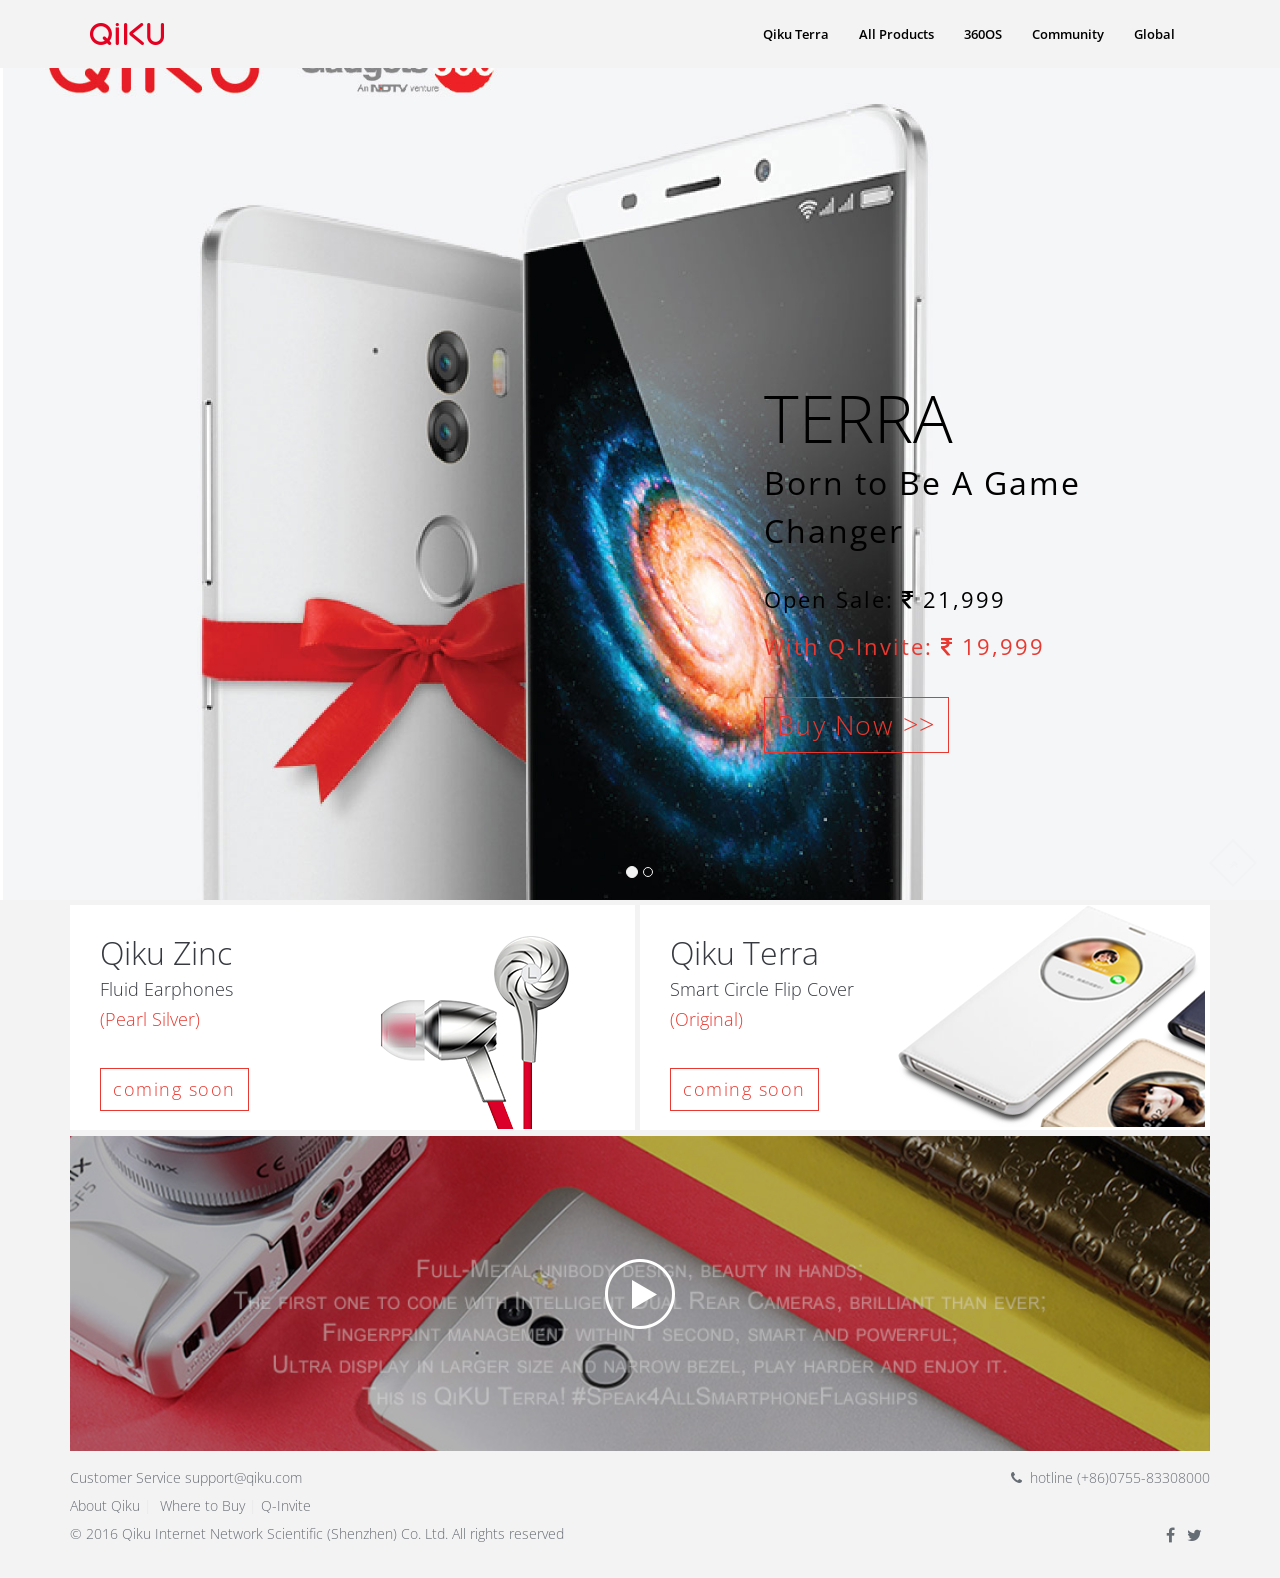
==== index.html @ 2b2df223 "menu correction" ====
﻿<!doctype html>
<html lang="en-US">
	<head>

		<meta charset="utf-8">
		<meta http-equiv="X-UA-Compatible" content="IE=edge">
		<title>Qiku</title>
		<meta name="description" content="Qiku">
		<meta name="keywords" content="Qiku" />
		<meta name="author" content="qiku.com">
		<link rel="icon" type="image/png" href="img/favicon.png">
		<link href='https://fonts.googleapis.com/css?family=Open+Sans:300,400' rel='stylesheet' type='text/css'>
		<!-- Mobile Metas -->
		<meta name="viewport" content="width=device-width, initial-scale=1">
		<!-- Libs and Plugins CSS -->
		<link rel="stylesheet" href="inc/bootstrap/css/bootstrap.min.css">
		<link rel="stylesheet" href="inc/animations/css/animate.min.css">
		<link rel="stylesheet" href="inc/font-awesome/css/font-awesome.min.css"> <!-- Font Icons -->
		<link rel="stylesheet" href="inc/owl-carousel/css/owl.carousel.css">
		<link rel="stylesheet" href="inc/owl-carousel/css/owl.theme.css">
    <link href="css/full-slider.css" rel="stylesheet">
		<!-- Theme CSS -->
        <link rel="stylesheet" href="css/reset.css">
		<link rel="stylesheet" href="style.css">
		<link rel="stylesheet" href="css/mobile.css">

		<!-- Skin CSS -->
		<link rel="stylesheet" href="css/skin/cool-gray.css">
		<!--[if lt IE 9]>
			<script src="https://oss.maxcdn.com/html5shiv/3.7.2/html5shiv.min.js"></script>
			<script src="https://oss.maxcdn.com/respond/1.4.2/respond.min.js"></script>
		<![endif]-->
		<style type="text/css">
		.carousel-indicators li{border:1px solid #f3f3f3; border-radius:50% !important;}
		.carousel-indicators .active{background-color:#f3f3f3;}
		.carousel-caption{text-shadow: 0 0px 0px rgba(0,0,0,0) !important;}
		</style>
	</head>

    <body data-spy="scroll" data-target="#main-navbar">
        <div class="page-loader"></div>  <!-- Display loading image while page loads -->
    	<div class="body">
        
            <!--========== BEGIN HEADER ==========-->
            <header id="header" class="header-main">

                <!-- Begin Navbar -->
                <nav id="main-navbar" class="navbar navbar-default navbar-fixed-top" role="navigation"> <!-- Classes: navbar-default, navbar-inverse, navbar-fixed-top, navbar-fixed-bottom, navbar-transparent. Note: If you use non-transparent navbar, set "height: 98px;" to #header -->

                  <div class="container">

                    <!-- Brand and toggle get grouped for better mobile display -->
                    <div class="navbar-header">
                      <button type="button" class="navbar-toggle collapsed" data-toggle="collapse" data-target="#bs-example-navbar-collapse-1">
                        <span class="sr-only">Toggle navigation</span>
                        <span class="icon-bar"></span>
                        <span class="icon-bar"></span>
                        <span class="icon-bar"></span>
                      </button>
                      <a class="navbar-brand page-scroll" href="/">Qiku</a>
                    </div>

                    <!-- Collect the nav links, forms, and other content for toggling -->
                    <div class="collapse navbar-collapse" id="bs-example-navbar-collapse-1">
                        <ul class="nav navbar-nav navbar-right">
                            <li><a class="page-scroll" href="qikuterra.html">Qiku Terra</a></li>
                            <li><a class="page-scroll">All Products</a>
                            	<ul>
                            		<li><a href="qikuterra.html">Q Terra</a></li>
                            		<li><a href="#">Accessories</a></li>
                            	</ul>
                            </li>
                            <li><a class="page-scroll" href="/in/360os.html">360OS</a></li>
                            <li><a class="page-scroll" target="_blank">Community</a>
                            	<ul>
                            		<li><a href="http://blog.qiku.com" target="_blank">&nbsp;&nbsp;Blog&nbsp;&nbsp;</a></li>
                            		<li><a href="https://forums.qiku.com" target="_blank">&nbsp;&nbsp;Forum&nbsp;&nbsp;</a></li>
                            	</ul>
                            </li>                        
                            <li><a class="page-scroll">Global</a>
                            	<ul>
                            		<li><a href="http://www.qiku.com/index.html">中国</a></li>
                                    <li><a href="http://www.qiku.com/ru/qikuterra.html">Россия</a></li>
                            	</ul>
                            </li>
                        </ul>
                    </div><!-- /.navbar-collapse -->
                  </div><!-- /.container -->
                </nav>
                <!-- End Navbar -->

            </header>
            <!-- ========= END HEADER =========-->
            
            
            
            
        	<!-- Begin text carousel intro section -->
			<section id="text-carousel-intro-section" class="parallax" data-stellar-background-ratio="0.5">
				<header id="myCarousel" class="carousel slide">
        <!-- Indicators -->
        <ol class="carousel-indicators">
            <li data-target="#myCarousel" data-slide-to="0" class="active"></li>
            <li data-target="#myCarousel" data-slide-to="1"></li>
        </ol>

        <!-- Wrapper for Slides -->
        <div class="carousel-inner">
            <div class="item active">
                <!-- Set the second background image using inline CSS below. -->
                <div class="fill main-slider-bakcground-alignment" style="background-image:url('img/SaleBanner.jpg');"></div>
                <div class="carousel-caption right-10">
                    <div class="col-md-6 col-sm-6 col-xs-12 pull-right text-left slider-3-text">
                     <h1 class="heading">Terra</h1>
                                <p class="subheading">Born to Be A Game Changer</p><br><br>
                                <p style="font-size:22px" class="subheading">Open Sale: <i class="fa fa-rupee"></i>&nbsp;21,999</p><br>
                                <p style="font-size:22px;color:#E8382F" class="subheading" style="color:#E8382F">With Q-Invite: <i class="fa fa-rupee"></i>&nbsp;19,999</p><br>
                                 <div class="extra-space-l"></div>
                                <a class="btn btn-blank f_27" target="_blank" href="https://gadgets360.com/shop/qiku-q-terra-silver-16-gb-3235322d333938" role="button" >Buy Now &gt;&gt;</a>
<div class="extra-space-l "></div>

                    </div>

                </div>
            </div>
            <div class="item">
                <!-- Set the first background image using inline CSS below. -->
                <div class="fill"></div>
                <div class="carousel-caption">
                   <h1 class="heading">Q Terra</h1>
								<p class="subheading">The Ultimate Flagship</p>
								 <div class="extra-space-l"></div>
								<a class="btn btn-blank f_27" href="qikuterra.html" role="button" >Learn more &gt;&gt;</a>
                                <div class="extra-space-l bottom-70"></div>
								<img src="img/Phone.png" class="img-responsive bottom-50" style="margin-left:auto; margin-right:auto;display:block;">
							
                </div>
            </div>
            </div>

        <!-- Controls -->
        <a class="left carousel-control" href="#myCarousel" data-slide="prev" style="display:none">
            <span class="icon-prev"></span>
        </a>
        <a class="right carousel-control" href="#myCarousel" data-slide="next" style="display:none">
            <span class="icon-next"></span>
        </a>

    </header>

				 <!-- /.container -->

			</section>
			<!-- End text carousel intro section -->
                
                
                
                
            <!-- Begin about section -->
			<section id="about-section" class="page bg-style1">
                <!-- Begin Our Skills -->
                <div class="our-skills">
                	<div class="container">
                    	<div class="row">
                        
                        	<div class="col-sm-6 pad-right5">
                                <div class="skill-bar wow slideInLeft outercontainer" data-wow-delay="0.2s">
                                	<div>
                                		<div class="col-md-5 col-sm-5 col-xs-6 pad-section-first">
                                			<h1 class="f_32">Qiku Zinc</h1>
                                			<h3 class="f_18">Fluid Earphones</h3>
                                			<h3 class="f_18_red">(Pearl Silver)</h3><br><br>
                                			<a class="btn btn-blank" role="button">coming soon</a>
                                		
                                		</div>
                                		<div class="col-md-7 col-sm-7 col-xs-6 col-right-zero pad_top20"><img src="img/Zinc-Fluid-Earphones.png" class="img-responsive" style="margin-left:auto; margin-right:auto; display:block"></div>
                                	</div>
								 </div>
                            </div>
                            
                            <div class="col-sm-6 pad-leftzero">
                                <div class="skill-bar wow slideInRight outercontainer" data-wow-delay="0.2s">
                                	<div>
                                		<div class="col-md-5 col-sm-5 col-xs-6 pad-section-first">
                                			<h1 class="f_32">Qiku Terra</h1>
                                			<h3 class="f_18">Smart Circle Flip Cover</h3>
                                			<h3 class="f_18_red">(Original)</h3><br><br>
                                			<a class="btn btn-blank" role="button">coming soon</a>
                                		</div>
                                		<div class="col-md-7 col-sm-7 col-xs-6 col-right-zero pad_top20_mobile"><img src="img/Smart Circle Flip Cover.png" class="img-responsive" style="margin-left:auto; margin-right:auto; display:block"></div>
                                	</div>

						 	</div>
                            </div>
                        </div> <!-- /.row -->
                    </div> <!-- /.container -->
                </div>
                <!-- End Our Skill -->
          </section>
          <!-- End about section -->

              
              
              
          <!-- Begin cta -->
          <section id="cta-section">
          	<div class="cta">
            	<div class="container">
                	<div class="col-lg-12" style="background-image: url(img/full-metal-unibody-design.png);height:315px; background-size:cover;display:table;width:100%;">
                    
                    	<div style="display:table-cell;vertical-align:middle;">
                    		<div class="col-md-12">
                                <a href="https://www.youtube.com/watch?v=0xWhLwe2LqM&width=100%&height=100%" rel="prettyPhoto">

                        		<img src="img/play icon.png" class="img-responsive" style="margin-left:auto; margin-right:auto;display:block;">
                                </a>
							</div>
                        
						</div>
                        
                    </div> <!-- /.row -->
                </div> <!-- /.container -->
            </div>
          </section>
          <!-- End cta -->    
            <!-- Begin footer -->
            <footer class="text-off-white">
            
                <div class="footer-top">
                	<div class="container">
                    	<div class="row wow bounceInLeft" data-wow-delay="0.4s">

                            <div class="col-md-9 footer-text-color">Customer Service support@qiku.com</div>
                            <div class="col-md-3 text-right footer-text-color text-align-centralize"><i class="fa fa-phone"></i>&nbsp;&nbsp;hotline (+86)0755-83308000</div>
                            <div class="col-md-12 col-sm-12 col-xs-12"><br><a href="#" class="footer-hyperlink">About Qiku</a>&nbsp;|&nbsp;<a target="_blank" href="https://gadgets360.com/shop/qiku-q-terra-silver-16-gb-3235322d333938" class="footer-hyperlink">
                            Where to Buy</a>&nbsp;|&nbsp;<a href="http://blog.qiku.com/index.php/2015/12/02/q-invites/" class="footer-hyperlink">Q-Invite</a><br><br></div>
                            <div class="col-md-9 footer-text-color">&copy; 2016 Qiku Internet Network Scientific (Shenzhen) Co. Ltd. All rights reserved</div>
                            <div class="col-md-3 text-right text-align-centralize"><a href="https://www.facebook.com/QikuIN/" target="_blank" class="footer-hyperlink"><i class="fa fa-facebook f_14"></i></a>&nbsp;&nbsp;
                            <!--<a href="" class="footer-hyperlink"><i class="fa fa-instagram f_14"></i></a>&nbsp;&nbsp;-->
                            <a href="https://twitter.com/qikuindia" target="_blank" class="footer-hyperlink"><i class="fa fa-twitter f_14"></i></a>&nbsp;&nbsp;
                            <!--<a href="" class="footer-hyperlink"><i class="fa fa-google-plus f_14"></i></a> -->
                            </div>
                        </div> <!-- /.row -->
                    </div> <!-- /.container -->
                </div>
                
            </footer>
            <!-- End footer -->

           <a href="#" class="scrolltotop"><i class="fa  fa-angle-double-up"></i></a><!-- Scroll to top button -->
                                              
        </div><!-- body ends -->
        
        
        
        
        <!-- Plugins JS -->
		<script src="inc/jquery/jquery-1.11.1.min.js"></script>
        <link rel="stylesheet" href="css/prettyPhoto.css" type="text/css" media="screen" charset="utf-8" />
        <script src="js/prettyPhoto.js" type="text/javascript" charset="utf-8"></script>
		<script src="inc/bootstrap/js/bootstrap.min.js"></script>
		<script src="inc/owl-carousel/js/owl.carousel.min.js"></script>
		<script src="inc/stellar/js/jquery.stellar.min.js"></script>
		<script src="inc/animations/js/wow.min.js"></script>
        <script src="inc/waypoints.min.js"></script>
		<script src="inc/isotope.pkgd.min.js"></script>
		<script src="inc/classie.js"></script>
		<script src="inc/jquery.easing.min.js"></script>
		<script src="inc/jquery.counterup.min.js"></script>
		<script src="inc/smoothscroll.js"></script>
		<script src="js/jquery.mobile.custom.min.js" type="text/javascript" charset="utf-8"></script>
		<!-- Theme JS -->
		<script src="js/theme.js"></script>
         <script>
        $(document).ready(function(){
            $("a[rel^='prettyPhoto']").prettyPhoto({
                social_tools:false,
                theme:'dark_square'
            });
             $("#myCarousel").swiperight(function() {  
      $("#myCarousel").carousel('prev');  
    });  
   $("#myCarousel").swipeleft(function() {  
      $("#myCarousel").carousel('next');  
   });
            });
        
        </script>
 <script>
    $('.carousel').carousel({
        interval: 50000 //changes the speed
    })
    </script>

    </body> 
        
            
</html>
---- css/full-slider.css ----
/*!
 * Start Bootstrap - Full Slider HTML Template (http://startbootstrap.com)
 * Code licensed under the Apache License v2.0.
 * For details, see http://www.apache.org/licenses/LICENSE-2.0.
 */

html,
body {
    height: 100%;
}

.carousel,
.item,
.active {
    height: 100%;
}

.carousel-inner {
    height: 100%;
}

/* Background images are set within the HTML using inline CSS, not here */

.fill {
    width: 100%;
    height: 100%;
    background-position: center;
    -webkit-background-size: cover;
    -moz-background-size: cover;
    background-size: cover;
    -o-background-size: cover;
}

footer {
    margin: 50px 0;
}
---- style.css ----
﻿html {
	height: 100% !important;
}
body {
	position: relative;
	height: 100%;
	font-size: 14px;
	color: #363940;
}
body .body {
	height: 100%;
}
.cover {
	position: absolute;
	width: 100%;
	height: 100%;
	left: 0px;
	top: 0px;
	background-color: rgba(0, 46, 82, 0.15);
	padding: 20px;
}
.page {
  overflow: hidden;
  background-color: #F3F3F3;
  padding: 5px 0;
  z-index:33;
}
/* styling for 2 column goes here */
.main-slider-bakcground-alignment
{
	background-position-x: 3px; 
	background-position-y: 3px;
	background-repeat: no-repeat;
}
.col-right-zero
{
	padding-right:0px !important;
}
.outercontainer
{
	background:#fff;
	height:225px;
}
.pad-section-first
{
	padding:30px;
	padding-bottom:20px;
	padding-right:0px;
}
.f_32
{
	font-size:32px;
}
.f_18
{
	font-size:18px;
}
.f_18_red
{
	font-size:18px;
	color:#E8382F;
}
.pad_top20
{
	padding-top:30px;
}
.pad-right5
{
	padding-right:5px !important;
}
.pad-leftzero
{
	padding-left:0px !important;
}
a.footer-hyperlink
{
	text-decoration:none;
}
a.footer-hyperlink:hover, footer-hyperlink:focus,footer-hyperlink:active
{
	color:#E8382F;
} 
.footer-text-color
{
	color:#676D75;
}
.f_14
{
	font-size:16px;
}
.f_27
{
	font-size:27px !important;
}
/* ends here*/
* {
	border-radius: 0 !important;
	-webkit-border-radius: 0 !important;
	-moz-border-radius: 0 !important;
}
*:focus { 
	outline: none !important;
	box-shadow: none !important;
}

/* Begin Fonts */
body {
	font-family: 'Open Sans', sans-serif;
	font-weight: 300;

}
h1, h2, h3, h4, h5, h6 {
	font-family: 'Open Sans', sans-serif;
	font-weight: 300;
	margin-bottom: 10px;
}
h1 {
	font-size: 36px;
}
h2 {
	font-size: 30px;
}
h3 {
	font-size: 26px;
}
h4 {
	font-size: 22px;
}
h5 {
	font-size: 18px;
}
p {
	font: 14px/1.5em arial;
}
.navbar-nav > li > a {
	font-family: 'Open Sans', sans-serif;
}
/* End Fonts */


section {
	position: relative;
}
.page-loader {
	position: fixed;
	left: 0px;
	top: 0px;
	width: 100%;
	height: 100%;
	z-index: 99999;
	background: #FFF  center center no-repeat;
}
.devider {
	width: 100%;
	height: 23px;
	background: url no-repeat center center;
	margin: 5px 0 10px;
}
.thumbnail {
	padding: 15px;
	margin-bottom: 20px;
	background-color: #FFF;
	border: 1px solid #DDD;
	-webkit-transition: all 0.2s ease-in-out;
	-moz-transition: all 0.2s ease-in-out;
	-o-transition: all 0.2s ease-in-out;
	-ms-transition: all 0.2s ease-in-out;
	transition: all 0.2s ease-in-out;
}
.form-control {
	-webkit-box-shadow: none;
	box-shadow: none;
}
.parallax {
	position: relative;
	background-position: 0 0;
	background-repeat: no-repeat;
	background-attachment: fixed;
	-webkit-background-size: cover;
  	background-size: cover;
}

#header {
	/* height: 98px; */
}


/* ===== Begin text colors ===== */
.text-main { color: #363940; } /* Theme main color */
.text-white { color: #FFF; }
.text-off-white { color: #e7e7e7;}
.text-dark { color: #000; }


/* ===== Begin navbar ===== */
.navbar {
	margin: 0;
	border: none;
	-webkit-transition: all 0.2s ease-in-out;
	-moz-transition: all 0.2s ease-in-out;
	-o-transition: all 0.2s ease-in-out;
	-ms-transition: all 0.2s ease-in-out;
	transition: all 0.2s ease-in-out;
}
.navbar .container {
	padding-left: 50px;
	padding-right: 50px;
}


/* Navbar brand (logo) */
.navbar-brand {
	background-repeat: no-repeat;
	background-position: left center;
	width: 150px;
	height: auto;
	padding: 24px 0;
	text-indent: -99999px;
	font-size: 24px;
	font-weight: 600;
	line-height: 20px;
	letter-spacing: 4px;
	-webkit-transition: all 0.2s ease-in-out;
	-moz-transition: all 0.2s ease-in-out;
	-o-transition: all 0.2s ease-in-out;
	-ms-transition: all 0.2s ease-in-out;
	transition: all 0.2s ease-in-out;
}
.navbar-default .navbar-brand {
	background-image: url('img/qiku-logo.png');
}
.navbar-shrink .navbar-brand {
	background-image: url('img/qiku-logo.png');
}
.navbar-transparent .navbar-brand {
	background-image: url('img/qiku-logo.png');
}
.navbar-inverse .navbar-brand {
	background-image: url('img/qiku-logo.png');
}

/* Navbar links */
.navbar-nav > li > a {
	padding: 24px 0;
	margin-left: 15px;
    margin-right: 15px;
	text-transform: none;
	font-size: 13px;
	font-weight: 600;
}
/* sub menus */
.navbar-nav > li >  ul > li > a {
	padding: 24px 0;
	margin-left: 15px;
    margin-right: 15px;
	text-transform: none;
	font-size: 13px;
	font-weight: 600;
	color:#000;
	text-decoration:none;
}
.navbar-nav > li >  ul  {
	display:none;
	position:absolute;
	width:inherit;
}
.navbar-nav > li:hover >  ul  {
	display:block;
}
.navbar-nav > li >  ul > li {
	display:block;
	background:#E8382F;
	text-align: center;
    padding: 15px 0px;
}
.additional-bodered-nav {
border:1px solid #E8382F;
}
/* Ends here */

/* Navbar dropdown */
.dropdown-left {
	left: 0 !important;
	right: auto !important;
}
.dropdown-right {
	right: 0 !important;
	left: auto !important;
}
.navbar-default .navbar-nav > .open > a, .navbar-default .navbar-nav > .open > a:hover, .navbar-default .navbar-nav > .open > a:focus {
	background-color: transparent;
}
.navbar-default .dropdown-menu {
	padding: 10px 0;
}
.dropdown-menu > li > a {
	padding: 4px 20px;
	text-transform: uppercase;
}
.dropdown-menu > li > a:hover, .dropdown-menu > li > a:focus, .dropdown-menu > li > a.active, .dropdown-menu > .active > a, .dropdown-menu > .active > a:hover, .dropdown-menu > .active > a:focus {
	text-decoration: none;
	background-color: transparent;
}

/* Navbar inverse dropdown */
.navbar-inverse .dropdown-menu {
	padding: 10px 0;
}

/* Navbar fixed */
.navbar-fixed-top .container {
	-webkit-transition: all 0.2s ease-in-out;
	-moz-transition: all 0.2s ease-in-out;
	-o-transition: all 0.2s ease-in-out;
	-ms-transition: all 0.2s ease-in-out;
	transition: all 0.2s ease-in-out;
}

.navbar-shrink {
	z-index: 9999;
	-webkit-box-shadow: 0 1px 3px rgba(0, 0, 0, 0.12);
	-moz-box-shadow: 0 1px 3px rgba(0, 0, 0, 0.12);
	box-shadow: 0 1px 3px rgba(0, 0, 0, 0.12);
}
.navbar-shrink .navbar-brand {
	font-size: 20px;
}
.navbar-default.navbar-fixed-top.navbar-shrink .container {
}
.navbar-fixed-top.navbar-shrink .container {
	padding-top: 0 !important;
	padding-bottom: 0 !important;
}
.navbar-default.navbar-fixed-top.navbar-shrink .navbar-nav > li > a {
	padding-top: 24px;
	padding-bottom: 24px;
}

/* Navbar transparent */
.navbar-transparent {
	background-color: rgba(0, 0, 0, 0);
}
.navbar-fixed-top.navbar-transparent .container {
	padding-top: 30px;
	padding-bottom: 0;
}
.navbar-fixed-bottom.navbar-transparent .container {
	padding-top: 0;
	padding-bottom: 30px;
}
.navbar-transparent .navbar-nav > li > a {
	color: #FFF;
}
.navbar-transparent .navbar-brand, .navbar-transparent .navbar-brand:focus {
	color: #FFF;
}
/* ===== End navbar ===== */


/* ===== Begin intro ===== */
/* Begin text carousel intro */
#text-carousel-intro-section {
	height: 100%;
}
#text-carousel-intro-section .container {
	height: 100%;
}
#text-carousel-intro-section .caption {
	position: relative;
	top: 12.5%;
	margin-top: -70px;
}
.owl-theme .owl-controls .owl-page 
{
	z-index:1;
	position:relative !important;
}
#text-carousel-intro-section .caption h1 {
	margin-top: 0;
	color:#000;
	margin-bottom: 5px;
	font-size: 66px;
	text-transform: uppercase;
}
.heading{
margin-top: 0;
	color:#000;
	margin-bottom: 5px;
	font-size: 66px;
	text-transform: uppercase;
	font-family: 'Open Sans', sans-serif;

}
p.subheading
{
	letter-spacing: 2px;
	font-size: 32px;
	font-family: 'Open Sans', sans-serif;
	color:#000;
}
.heading-white{
margin-top: 0;
	color:#fff;
	margin-bottom: 5px;
	font-size: 66px;
	text-transform: uppercase;
	font-family: 'Open Sans', sans-serif;

}
p.subheading-white 
{
	letter-spacing: 2px;
	font-size: 32px;
	font-family: 'Open Sans', sans-serif;
	color:#fff;
}
.bottom-50
{
	margin-bottom:-50px;
}
.right-10
{
	right:3% !important;
	margin-bottom:6%;
}

#text-carousel-intro-section .caption p {
	letter-spacing: 2px;
	font-size: 32px;
	font-family: 'Open Sans', sans-serif;
	color:#000;
}
/* End text carousel intro */
/* ===== End intro ===== */


/* ===== Begin roatet boxes ===== */
/* Begin rotate box-1 */
.rotate-box-1, .rotate-box-2 {
	display: inline-block;
	margin: 30px 0;
	-webkit-transition: all 0.2s ease-in-out;
	-moz-transition: all 0.2s ease-in-out;
	-o-transition: all 0.2s ease-in-out;
	-ms-transition: all 0.2s ease-in-out;
	transition: all 0.2s ease-in-out;
}
a.rotate-box-1, a.rotate-box-2 {
	text-decoration: none;
	color: #363940;
}
a.rotate-box-1:hover, a.rotate-box-2:hover {
	color: #676D75;
}
.rotate-box-1 .rotate-box-icon {
	display: inline-block;
	text-align: center;
	margin-bottom: 15px;
	margin-right: 25px;
	margin-top: 10px;
	float:left;
	-webkit-transition: all 0.2s ease-in-out;
	-moz-transition: all 0.2s ease-in-out;
	-o-transition: all 0.2s ease-in-out;
	-ms-transition: all 0.2s ease-in-out;
	transition: all 0.2s ease-in-out;
}
.rotate-box-1.square-icon .rotate-box-icon, .rotate-box-2.square-icon .rotate-box-icon {
	width: 45px;
	height: 45px;
	line-height: 45px;
	color: #FFF !important;
	font-size: 18px;
	-webkit-transform: rotate(45deg);
	-moz-transform: rotate(45deg);
	-o-transform: rotate(45deg);
	transform: rotate(45deg);
}
.rotate-box-1.square-icon .rotate-box-icon:after, .rotate-box-2.square-icon .rotate-box-icon:after {
	content: "";
	position: absolute;
	top: 3px;
	right: 3px;
	bottom: 3px;
	left: 3px;
	border: 2px solid #FFF;
}
.rotate-box-1:hover.square-icon .rotate-box-icon , .rotate-box-2:hover.square-icon .rotate-box-icon{
	-webkit-transform: rotate(0deg);
	-moz-transform: rotate(0deg);
	-o-transform: rotate(0deg);
	transform: rotate(0deg);
}
.rotate-box-1.square-icon .rotate-box-icon .fa, .rotate-box-2.square-icon .rotate-box-icon .fa{
	-webkit-transition: all 0.2s ease-in-out;
	-moz-transition: all 0.2s ease-in-out;
	-o-transition: all 0.2s ease-in-out;
	-ms-transition: all 0.2s ease-in-out;
	transition: all 0.2s ease-in-out;
	-webkit-transform: rotate(-45deg);
	-moz-transform: rotate(-45deg);
	-o-transform: rotate(-45deg);
	transform: rotate(-45deg);
}
.rotate-box-1:hover.square-icon .rotate-box-icon .fa, .rotate-box-2:hover.square-icon .rotate-box-icon .fa{
	-webkit-transform: rotate(0deg);
	-moz-transform: rotate(0deg);
	-o-transform: rotate(0deg);
	transform: rotate(0deg);
}

.rotate-box-1 .rotate-box-info a, .rotate-box-2 .rotate-box-info a {
	-webkit-transition: all 0.2s ease-in-out;
	-moz-transition: all 0.2s ease-in-out;
	-o-transition: all 0.2s ease-in-out;
	-ms-transition: all 0.2s ease-in-out;
	transition: all 0.2s ease-in-out;
}
.rotate-box-1 h4, .rotate-box-2 h4 {
	font-weight: 400;
}
.rotate-box-1 p {
	padding: 0 10px;
}
.rotate-box-1 .rotate-box-info {
	padding-left: 60px;
}

/* End rotate box-1 */


/* Begin rotate box-2 */
.rotate-box-2 .rotate-box-icon {
	display: inline-block;
	text-align: center;
	margin-bottom: 15px;
	-webkit-transition: all 0.2s ease-in-out;
	-moz-transition: all 0.2s ease-in-out;
	-o-transition: all 0.2s ease-in-out;
	-ms-transition: all 0.2s ease-in-out;
	transition: all 0.2s ease-in-out;
}

.rotate-box-2.square-icon .rotate-box-icon {
	width: 75px;
	height: 75px;
	line-height: 75px;
	font-size: 36px;
}

.rotate-box-2.square-icon .rotate-box-info {
	margin-top: 30px;
}
/* End rotate box-2 */
/* ===== End rotate boxes ===== */


/* ===== Begin progress bar ===== */
.skill-bar {
}
.progress {
	overflow: visible;
	height: 25px;
	margin-bottom: 20px;
	-webkit-box-shadow: none;
	box-shadow: none;
}
.progress .percent {
	position: relative;
	background-color: #222;
	padding: 7px;
	color: #FFF;
	top: -23px;
}
.progress .percent:after {
	content: "";
	position: absolute;
	left: 50%;
	margin-left: -4px;
	bottom: -4px;
	width: 0;
	height: 0;
	border-left: 4px solid rgba(0, 0, 0, 0);
	border-right: 4px solid rgba(0, 0, 0, 0);
	border-top: 4px solid #222;
}
.progress-bar {
	font-size: 10px;
	line-height: 7px;
	text-align: right;
	-webkit-box-shadow: none;
	box-shadow: none;
}
.progress-lebel h6{
	margin-bottom: 10px;
	letter-spacing: 2px;
}
/* ===== End progress bar ===== */


/* Begin cta section */
#cta-section {
	padding: 0px 0 0px;
}
.cta-btn {
	margin-top: 30px;
}
/* End cta section */


/* ===== Begin testimonial ===== */
.testimonial {
	position: relative;
	overflow: hidden;
	padding: 80px 0;
}

.testimonial .cover {
	background-color: rgba(0, 7, 11, 0.87);
}
.testimonial-inner {
	position: relative;
	max-width: 800px;
	z-index: 9;
}
.testimonial-inner .heading {
	margin-bottom: 20px;
}
.testimonial-inner blockquote {
	border: none;
}
.testimonial-inner blockquote p {
	letter-spacing: 2px;
	padding-bottom: 20px;
}
.testimonial-inner blockquote cite {
	font-style: normal;
	color: #fff;
	font-size: 1.5em;
}
/* ===== End testimonial ===== */


/* ===== Begin Portfolio===== */
.portfolio_area{}
.portfolio{}
.portfoloi_top{}
.portfoloi_content_area{}
.portfolio_menu{
	text-align: center;
	overflow: hidden;
	margin-top:22px;
	margin-bottom:48px;
}
.portfolio_menu ul{
	list-style: none outside none;
    text-align: center;
}
.portfolio_menu ul li{
    display: inline-block;
}
.portfolio_menu ul li a{
	color: #363940;
	background: transparent;
    display: inline-block;
    margin: 4px;
    padding: 8px 10px;
    text-decoration: none;
    text-transform: uppercase;
}
.portfolio_content{}
.portfolio_single_content{
	position: relative;
	top: 0;
	left: 0;
	width: 100%;
	z-index: 5;
	margin-bottom:30px;
	overflow:hidden;
	
}
.portfolio_single_content:hover img{
	 -o-transform: scale(2);
	 -webkit-transform: scale(2);
	 -moz-transform: scale(2);
	 -ms-transform: scale(2);
	 transform: scale(2);
}
.portfolio_single_content img{
	width: 100%;
	position: relative;
	top: 0;
	left: 0;
	z-index: 6;
	cursor:pointer;
	-moz-transition:all 1s;
	-webkit-transition:all 1s;
	-o-transition:all 1s;
	-ms-transition:all 1s;
	transition:all 1s;
}
.portfolio_single_content .canv{
	width:100% !important;
	height:100% !important;
}
.portfolio_single_content div+div{
	background: none repeat scroll 0 0 rgba(255,255,255,.9);
	bottom: -100%;
	color: #FFC000;
	font-weight: bold;
	left: 0;
	margin: 0;
	min-height: 90px;
	padding:31px 5px 0 10px;
	position: absolute;
	width: 100%;
	z-index: 12;
	border-top:0;
}
/*.portfolio_single_content:hover div+div{bottom: 0;}*/
.portfolio_single_content div{
	position:absolute;
	top:0;
	left:0;
	z-index:10;
	width:100%;
	height:100%;
	text-align:center;
	transform:scale(0);
	transition:all .6s;
	opacity:0;
}
.portfolio_single_content:hover div{
	transform:scale(1);
	opacity:1;
}
.portfolio_single_content div a{
	color: #FFFFFF;
	display: block;
	font-size: 18px;
	font-weight: bold;
	margin-top: 40%;
	padding-bottom: 10px;
	text-decoration: none;
	text-transform: uppercase;
}
.portfolio_single_content div span{
	color: #FFFFFF;
	font-size: 14px;
	font-weight: normal;
	margin: 0;
	padding: 0;
	text-transform: uppercase;
}
.portfolio_content{}
.portfolio_content{
    margin-top: 36px;
    overflow: hidden;
}
/* ===== End Portfolio===== */


/* ===== Begin Counter-Up ===== */
.counter-up {
	position: relative;
	background-color: #171717;
	padding: 80px 0 50px 0;
}
.counter-up .cover {
	background-color: rgba(0, 7, 11, 0.8);
}
.counter-up .fact {
}
.counter-up .fact.last {
	border-right: none;
}
.counter-up .fact-inner {
	padding-bottom: 30px;
}
.counter-up .fact-inner .counter {
	font-size: 60px;
}
/* ===== End Counter-Up ===== */


/* ===== Begin team ===== */
.team-item {
	height: 120px;
}	
.team-item .team-triangle {
	width: 120px;
	height: 120px;
	background: transparent;
	-ms-transform: rotate(45deg);
	-webkit-transform: rotate(45deg);
	transform: rotate(45deg);
	margin: 0 auto;
	position: relative;
	top: 25px;
	box-shadow: 0 0 0 6px #FFFFFF, 0 0 0 7px #dadbdb;
	overflow: hidden;
}
.team-item img {
    max-width: 100%;
}
.team-items {
	margin-bottom: 50px;
	padding-top: 10px;
	margin-top: 0;
}
.team-triangle .content {
	-ms-transform: rotate(-45deg);
	-webkit-transform: rotate(-45deg);
	transform: rotate(-45deg);
	top: -35px;
	position: absolute;
	left: -37px;
	width: 190px;
	height: 190px;
}
.team-hover {
	position: absolute;
	top: 0;
	left: 0;
	width: 100%;
	height: 100%;
	background: rgba( 103, 109, 117, 0.9);
	opacity: 0;
	-webkit-transition: opacity 0.4s ease-in; /* For Safari 3.1 to 6.0 */
    transition: opacity 0.4s ease-in;
}
.team-item .team-triangle:hover .team-hover {
	opacity: 1;
}
.team-hover i {
    color: rgba(255, 255, 255,.75);
    font-size: 28px;
    margin-top: 57px;
    position: relative;
}
.team-hover p {
    color: #ffffff;
    font-size: 16px;
    font-weight: 400;
    margin-top: 0;
}
.team-items .col-md-2:nth-child(7n+5) {
	clear: left;
	margin-left: 24.9999999%;
}
.team-items .col-md-2:nth-child(7n+1) {
	clear: left;
	margin-left: 16.6666666%;
}
/* ===== End team ===== */


/* ===== Begin partners ===== */
#partners-section {
	padding: 80px 0;
}
.partners {
	background-color: #252320;
}

.partners img {
	max-width: 100%;
	padding: 0 15px;
}
/* ===== End partners ===== */


/* ===== Begin panels ===== */
.panel, .panel-heading, .panel-footer  {
}
/* ===== End panels ===== */

/* ===== Begin prices ===== */
.prices .panel {
	position: relative;
	overflow: hidden;
	border: none;
}
.prices .panel-body .lead {
	margin: 0;
	font-size: 48px;
}
.prices .panel-footer {
	padding: 25px 15px;
}

/* panel-default */
.prices .panel-default .panel-heading {
	padding-top: 25px;
	border: none;
}
.prices .panel-default .panel-body {
	background-color: #EEE;
}
.prices .panel-default .list-group-item {
	color: #222;
	border: none;
}
.prices .panel-default .panel-footer {
	background-color: #EEE;
}

/* price-box-featured */
.price-box-featured {
	z-index: 9;
}
.price-box-featured .panel {
	box-shadow: 0 0 15px 2px rgba(0, 0, 0, 0.21);
	-webkit-transform: scale(1.1);
	-moz-transform: scale(1.1);
	-ms-transform: scale(1.1);
	-o-transform: scale(1.1);
	transform: scale(1.1);
}
.prices .price-box-featured .price-box-ribbon {
	position: absolute;
	width: 150px;
	top: 25px;
	right: -35px;
	text-align: center;
	padding: 5px 20px;
	background: #FFF;
	color: #E83F33;
	-webkit-transform: rotate(45deg);
	-moz-transform: rotate(45deg);
	-ms-transform: rotate(45deg);
	-o-transform: rotate(45deg);
	transform: rotate(45deg);
}
/* ===== End prices ===== */


/* ===== Begin social ===== */
#social-section {
	padding: 80px 0;
}
ul.social-list {
	text-align: center;
	margin: 0 auto;
}
ul.social-list li{
	display: inline-block;
	margin-right: 20px;
}
ul.social-list li .rotate-box-1 {
	margin: 0;
}
ul.social-list li a i {
	color: #fff;
	font-size:20px;
}
/* ===== End social ===== */


/* ===== Begin contact ===== */
#contact-section {
	position: relative;
}
#contact-section h4 {
	font-weight: 400;
}
#contact-section .cover {
	background-color: rgba(5, 8, 11, 0.93);
}
#contact-section .contact .contact-form {
	margin-bottom: 40px;
}
#contact-section .contact .contact-form h4 {
	margin-bottom: 25px;
}
#contact-section .contact .contact-form .input-lg {
	font-size: 14px;
}
#contact-section .contact .contact-form button {
	width: 100%;
	height: 40px;
}
#contact-section .contact .contact-form button:hover {
	color: #fff;
}
#contact-section .contact .form-control {
	background-color: rgba(255, 255, 255, 0.06);
	border-color: #2A2A2A;
}
#contact-section .contact .form-control:focus {
	background-color: #171717;
	box-shadow: none;
}

ul.contact-address {
	float: left;
	width: 100%;
	padding: 0;
	margin: 15px 0 ;
}
ul.contact-address li {
	padding: 0 0 20px;
	margin: 0;
}
ul.contact-address li:last-child {
	padding-bottom: 0;
}
ul.contact-address li i {
	margin-right: 10px;
}
/* ===== End contact ===== */


/* ===== Begin footer ===== */
.footer-top {
	padding: 20px 0 35px;
}
.footer-top .col-md-4 {
	margin-bottom: 25px;
}
.footer {
	padding: 30px 0;
}
.footer a{
	text-decoration: none;
}

/*Widget1: Useful Links*/
ul.imp-links {
	margin-top: 15px;
}
ul.imp-links li {
	padding: 5px 0;
}
ul.imp-links li a {
	text-decoration: none;
	color: #fff;
}

/*Widget2: subscribe form*/
#subscribe #result {
    display: block;
    width: 100% !important;
}
#footer_signup {
    margin: 20px 0;
}
#subscribe > input[type="text"] {
    border: 0 none;
    color: #99abb7;
    font-style: italic;
    font-size: 0.9em;
    padding: 7px 10px;
    width: 170px;
    height: 30px;
}
#subscribe > button[type="submit"] {
    background: none repeat scroll 0 0 #21c2f8;
    border: 0 none;
    color: #ffffff;
    font-style: normal;
    font-weight: 300;
    padding: 7px 20px;
    height: 30px;
    transition: all 0.4s ease-in;
}

/*Widget3: twitter*/
.single-tweet {
    overflow: hidden;
    padding-bottom: 15px;
    padding-top: 10px;
    word-spacing: 2px;
}

.tweet-content {
    padding-bottom: 10px;
    line-height: 1.5em;
}
/* ===== End footer ===== */


/* ===== Begin page header ===== */
.page-header {
	margin: 0 0 60px 0;
	padding: 0;
	border: none;
}
.page-header h2 {
	text-transform: uppercase;
}
p.subtitle {
	letter-spacing: 2px;
	margin-top: 10px;
}
/* ===== End page header ===== */


/* ===== Begin extra-space ===== */
.extra-space-m {
	width: 100%;
	height: 20px;
}
.extra-space-l {
	width: 100%;
	height: 20px;
}
.extra-space-xl {
	width: 100%;
	height: 60px;
}
.extra-space-xxl {
	width: 100%;
	height: 80px;
}
/* ===== End more-space ===== */


/* ===== Begin OWL carousel ===== */
.owl-carousel {
	cursor: e-resize;
}
.owl-theme .owl-controls {
	margin-top: -30px;
	z-index:1;
}
.owl-theme .owl-controls .owl-page span {
	background: rgba(0, 0, 0, 0);
	width: 14px;
	height: 14px;
	border: 3px solid #000;
	border-radius:50% !important;
}
.owl-theme .owl-controls .owl-page.active span, .owl-theme .owl-controls.clickable .owl-page:hover span {
	background: rgba(0, 0, 0, 0);
	border: 3px solid #000;
}
.owl-buttons {
	position: absolute;
	top: 50%;
	margin-top: -25px;
	width: 100%;
}
.owl-theme .owl-controls .owl-buttons div {
	position: absolute;
	width: 100px;
	height: 100px;
	line-height: 100px;
	margin: 0;
	text-align: center;
	background: transparent;
	opacity: 1;
}
.owl-theme .owl-controls.clickable .owl-buttons div:hover {
	opacity: .5;
}
.owl-next {
	background-image: url('img/arrow-right.png') !important;
	background-repeat: no-repeat !important;
	background-position: center !important;
	right: 0;
}
.owl-prev {
	background-image: url('img/arrow-left.png') !important;
	background-repeat: no-repeat !important;
	background-position: center !important;
	left: 0;
}
/* ===== End OWL carousel ===== */


/* ===== Begin buttons ===== */
.btn {
	position: relative;
	letter-spacing: 1.5px;
	border: none;
}
.btn:active {
	top: 2px;
}

/* Button default */
.btn-default, .btn-default:focus, .btn-default.focus, .btn-default:active, .btn-default.active {
	-webkit-transition: all 0.6s ease-in-out;
	-moz-transition: all 0.6s ease-in-out;
	-o-transition: all 0.6s ease-in-out;
	-ms-transition: all 0.6s ease-in-out;
	transition: all 0.6s ease-in-out;
}

/* Button blank */
.btn-blank {
	border: 1px solid #E8382F;
	color: #E8382F;
	font-family: 'Open Sans', sans-serif;
	font-weight: 300;
	font-size:18px;
	padding: 8px 12px;
	display: inline-block;
	vertical-align: middle;
	-webkit-transform: translateZ(0);
	transform: translateZ(0);
	box-shadow: 0 0 1px rgba(0, 0, 0, 0);
	-webkit-backface-visibility: hidden;
	backface-visibility: hidden;
	-moz-osx-font-smoothing: grayscale;
	position: relative;
	-webkit-transition-property: color;
	transition-property: color;
	-webkit-transition-duration: 0.3s;
	transition-duration: 0.3s;
}
.btn-blank:before {
	content: "";
	position: absolute;
	z-index: -1;
	top: 0;
	left: 0;
	right: 0;
	bottom: 0;
	background: #E8383F;
	color:#FFFFFF;
	-webkit-transform: scaleY(0);
	transform: scaleY(0);
	-webkit-transform-origin: 50% 100%;
	transform-origin: 50% 100%;
	-webkit-transition-property: transform;
	transition-property: transform;
	-webkit-transition-duration: 0.3s;
	transition-duration: 0.3s;
	-webkit-transition-timing-function: ease-out;
	transition-timing-function: ease-out;
}
.btn-blank:hover, .btn-blank:focus, .btn-blank:active {
	color: #FFF;
}
.btn-blank:hover:before, .btn-blank:focus:before, .btn-blank:active:before {
	-webkit-transform: scaleY(1);
	transform: scaleY(1);
}

/* Button active */
.btn:active, .btn.active {
	-webkit-box-shadow: inset 0 3px 5px rgba(0, 0, 0, 0.16);
	box-shadow: inset 0 3px 5px rgba(0, 0, 0, 0.16);
}

/* Button large */
.btn-lg {
	font-size: 1.3em;
	padding: 10px 40px;
}
.btn-lg-xl {
	font-size: 1.4em;
	padding: 10px 80px;
}


/* Scroll to top button */
.scrolltotop {
	position: fixed;
	display: none;
	bottom: 20px;
	right: 30px;
	width: 34px;
	height: 34px;
	line-height: 34px;
	text-align: center;
	text-decoration: none;
	z-index: 9999;
	-webkit-transform: rotate(45deg);
	-moz-transform: rotate(45deg);
	-o-transform: rotate(45deg);
	transform: rotate(45deg);
}
.scrolltotop .fa {
	padding-left: 4px;
	-webkit-transform: rotate(-45deg);
	-moz-transform: rotate(-45deg);
	-o-transform: rotate(-45deg);
	transform: rotate(-45deg);
}
/* ===== End buttons ===== */
---- css/mobile.css ----
﻿/*==================================================
=            Bootstrap 3 Media Queries             =
==================================================*/

/*==========  Mobile First Method  ==========*/

/* Custom, iPhone Retina */ 
@media only screen and (min-width : 320px) {
    
}

/* Extra Small Devices, Phones */ 
@media only screen and (min-width : 480px) {

}

/* Small Devices, Tablets */
@media only screen and (min-width : 768px) {
	/* Make Navigation Toggle on Desktop Hover (use class: dropdown-hover) */
    .dropdown-hover:hover > .dropdown-menu {
        display: block;
    }
}

/* Medium Devices, Desktops */
@media only screen and (min-width : 992px) {

}

/* Large Devices, Wide Screens */
@media only screen and (min-width : 1200px) {
	
}





/*==========  Non-Mobile First Method  ==========*/

/* Large Devices, Wide Screens */
@media only screen and (max-width : 1200px) {

	/* Text Carousel */
	#text-carousel-intro-section .caption h1 {
		font-size: 50px;
	}

	/* Team */
	.team-item .team-triangle {
		width: 90px;
		height: 90px;
	}
	.team-triangle .content {
		width: 160px;
		height: 160px;
	}
	.team-hover i {
		margin-top: 50px;
	}
	.team-hover p {
		font-size: 14px;
	}

}

/* Medium Devices, Desktops */
@media only screen and (max-width : 992px) {


	/* Team */
	.team-item .team-triangle {
		width: 120px;
		height: 120px;
	}
	.team-triangle .content {
		width: 190px;
		height: 190px;
	}
	.team-hover i {
		margin-top: 57px;
	}
	#team-section .col-md-2:nth-child(7n+5),
    #team-section .col-md-2:nth-child(7n+1){
        margin-left: 0 !important;
        clear: none !important;
    }
    #team-section .col-md-2 {
        float: left;
        margin-bottom: 80px;
        width: 33.3333%;
    }

	/* Prices */
	.price-box-featured .panel {
		box-shadow: none;
		-webkit-transform: scale(1);
		-moz-transform: scale(1);
		-ms-transform: scale(1);
		-o-transform: scale(1);
		transform: scale(1);
	}

	.prices .price-box-featured .panel-footer {
		box-shadow: none !important;
	}

	/* Parallax background */
	.parallax {
		background-attachment: scroll !important;
		background-position: 50% 50% !important;
		/* background-size: auto auto !important; */
	}

	/* Text carousel intro section caption */
	#text-carousel-intro-section .caption {
		top: 44% !important; /* Removes parallax on caption */
	}
	#text-carousel-intro-section .caption h1 {
		font-size: 34px;
	}
	#text-carousel-intro-section .caption h3 {
		font-size: 12px;
	}

	/* Error section caption */
	#error-section .caption h1 {
		font-size: 100px;
	}
	#error-section .caption h2 {
		font-size: 13px;
	}

	/* Facts (counter up) */
	.counter-up .fact-inner .counter {
		font-size: 42px;
	}
	.counter-up .fact-inner .fa-3x {
		font-size: 36px;
	}

}

/* Small Devices, Tablets */
@media only screen and (max-width : 767px) {

	/* Navbar brand */
	.navbar-brand, .navbar-brand:focus {
		margin-left: 10px;
	}

	/* Navbar toggle button */
	.navbar-toggle {
		margin-top: 18px;
		border: none;
	}
	.navbar-toggle:hover, .navbar-toggle:focus {
		background-color: rgba(0, 0, 0, 0) !important;
	}

	.navbar-toggle .icon-bar {
		height: 3px;
	}
	.navbar-default .navbar-toggle .icon-bar {
		background-color: #E8382F !important;
	}
	.navbar-transparent .navbar-toggle .icon-bar {
		background-color: #E8382F !important;
	}
	.navbar-inverse .navbar-toggle .icon-bar {
		background-color: #E8382F !important;
	}

	/* Navbar collapse / links */
	.navbar-collapse {
		border-width: 2px;
	}
	.navbar-fixed-top .navbar-collapse, .navbar-fixed-bottom .navbar-collapse {
		max-height: 440px;
	}
	.navbar-inverse .navbar-collapse {
		background-color: #111;
	}
	.navbar-nav > li > a {
		padding: 10px 0 !important;
		color: #FFF;
	}
	.navbar-nav .open .dropdown-menu > li > a {
		padding: 10px 10px 10px 45px !important;
	}
	.navbar-default .navbar-nav > li > a, .navbar-default .navbar-nav .open .dropdown-menu > li > a {
		color: #222;
	}
	.navbar-inverse .navbar-nav > li > a, .navbar-inverse .navbar-nav .open .dropdown-menu > li > a {
		color: #CCC;
	}
	.navbar-default.navbar-shrink .navbar-nav > li.active > a {
		-webkit-box-shadow: none !important;
		-moz-box-shadow: none !important;
		box-shadow: none !important;
	}

	/* Navbar shrink toggle button */
	.navbar-shrink .navbar-toggle .icon-bar {
		background-color: #E8382F !important;
	}
	.navbar-inverse.navbar-shrink .navbar-toggle .icon-bar {
		background-color: #E8382F !important;
	}

	/* Page */
	.page {
		padding-top: 30px;
	}

	/* Some Text Center Area */
	#cta-section, #about-section, #contact-section, #contact-section .contact .form-control {
		text-align: center;
	}

	/* Rotate Box */
	.rotate-box-1 .rotate-box-info {
		padding-left: 0; 
	  	text-align: center;
	}
	.rotate-box-1 .rotate-box-icon {
		float: none ;
		margin-right: 0;
		margin-bottom: 30px;
	}
	a.rotate-box-1 {
		text-align: center;
		margin-top: 0;
	}

	/* Team */
	 #team-section .col-md-2 {
        width: 50%;
        float: left;
        margin-bottom: 80px;
    }

	/* Prices */
	.prices .price-box-featured .panel-footer {
		box-shadow: none !important;
	}

	ul.contact-address {
		margin-bottom: 50px;
	}

	/* Partners & Foter */
	#partners-section, footer {
		text-align: center;
	}

	/* Hiding elements */
	.testimonial:before,
	.owl-prev,
	.owl-next {
		display: none !important;
	}

}

/* Extra Small Devices, Phones */ 
@media only screen and (max-width : 480px) {

	/* Team */
	 #team-section .col-md-2 {
        width: 100%;
    }

}

/* Custom, iPhone Retina */ 
@media only screen and (max-width : 320px) {
    
}
---- css/skin/cool-gray.css ----
﻿
a, a:hover, a:focus {
	color: #676D75;
}

/* === Navbar === */
.navbar-default .navbar-brand, .navbar-default .navbar-brand:focus {
	color: #fff;
}
.navbar-default .navbar-brand:hover {
	color: #fff;
}
.navbar-default, .navbar-default.navbar-fixed-top.navbar-shrink {
  background-color: #F3F3F3;
}
.navbar-default .navbar-nav > li > a {
	color: #000000;
}
.navbar-default .navbar-nav > li > a:hover, .navbar-default .navbar-nav > li > a:focus, .navbar-default .navbar-nav > li.active > a, .navbar-default .navbar-nav>.active>a {
	color: #E8382F !important;
}
.navbar-default .navbar-nav > li > ul > li > a:hover, .navbar-default .navbar-nav > li > ul > li > a:focus, .navbar-default .navbar-nav > li > ul > li >.active > a{
	color: #fff !important;
}

.navbar-default.navbar-fixed-top.navbar-shrink .navbar-nav > li > a {
	color: #a9a9a9;
}
.navbar-default.navbar-shrink .navbar-nav > li > a:hover, .navbar-default.navbar-shrink .navbar-nav > li > a:focus, .navbar-default.navbar-shrink .navbar-nav > li.active > a {
	color: #fff;
}
.navbar-default.navbar-shrink .navbar-nav > li.active > a {
	-webkit-box-shadow: inset 0 3px #E8382F !important;
	-moz-box-shadow: inset 0 3px #E8382F !important;
	box-shadow: inset 0 3px #E8382F !important;
}
.navbar-default .dropdown-menu {
	border: 1px solid #fff;
	border-top: 2px solid #fff;
	-webkit-box-shadow: 0 6px 10px rgba(0, 0, 0, 0.08);
	box-shadow: 0 6px 10px rgba(0, 0, 0, 0.08);
}
.dropdown-menu > li > a:hover, .dropdown-menu > li > a:focus, .dropdown-menu > li > a.active, .dropdown-menu > .active > a, .dropdown-menu > .active > a:hover, .dropdown-menu > .active > a:focus {
	color: #ffff;
}
.navbar-default .navbar-nav > .open > a, .navbar-default .navbar-nav > .open > a:hover, .navbar-default .navbar-nav > .open > a:focus {
	color: #fff;
}
.navbar-default .navbar-nav > .active > a, .navbar-default .navbar-nav > .active > a:hover, .navbar-default .navbar-nav > .active > a:focus {
	background-color: transparent;
	
}
.navbar-default .navbar-nav > li > a:hover, .navbar-default .navbar-nav > li > a:focus, .navbar-default .navbar-nav > li.active > a {
	
}
/* Navbar inverse */
.navbar-inverse {
	background-color: #111;
	color: #CCC;
}
.navbar-inverse .navbar-brand {
	color: #CCC;
}
.navbar-inverse .navbar-nav > li > a {
	color: #CCC;
}
.navbar-inverse .navbar-nav > .active > a, .navbar-inverse .navbar-nav > .active > a:hover, .navbar-inverse .navbar-nav > .active > a:focus {
	background-color: transparent;
	color: #111;
}
.navbar-inverse .navbar-nav > li > a:hover, .navbar-inverse .navbar-nav > li > a:focus, .navbar-inverse .navbar-nav > li.active > a {
	color: #111;
}
/* Navbar inverse dropdown */
.navbar-inverse .navbar-nav > .open > a, .navbar-inverse .navbar-nav > .open > a:hover, .navbar-inverse .navbar-nav > .open > a:focus {
	color: #111;
}
.navbar-inverse .dropdown-menu {
	background-color: #1F1F1F;
	border: 1px solid #111;
	border-top: 2px solid #111;
}
.navbar-inverse .dropdown-menu > li > a {
	color: #CCC;
}
.navbar-inverse .dropdown-menu > li > a:hover, .navbar-inverse .dropdown-menu > li > a:focus {
	color: #111;
}
/* Navbar fixed */
.navbar-default.navbar-fixed-top.navbar-shrink .navbar-brand {
	color: #fff;
}
.navbar-default.navbar-fixed-top.navbar-shrink .navbar-brand:hover {
	color: #111;
}
/* Navbar fixed inverse */
.navbar-inverse.navbar-fixed-top.navbar-shrink {
	background-color: #111;
}

.navbar-inverse.navbar-fixed-top.navbar-shrink .navbar-nav > li > a {
	color: #CCC;
}
.navbar-inverse.navbar-fixed-top.navbar-shrink .navbar-nav > .active > a, .navbar-inverse.navbar-fixed-top.navbar-shrink .navbar-nav > .active > a:hover, .navbar-inverse.navbar-fixed-top.navbar-shrink .navbar-nav > .active > a:focus,
.navbar-inverse.navbar-fixed-top.navbar-shrink .navbar-nav > li > a:hover, .navbar-inverse.navbar-fixed-top.navbar-shrink .navbar-nav > li > a:focus, .navbar-inverse.navbar-fixed-top.navbar-shrink .navbar-nav > li.active > a {
	background-color: transparent;
	color: #111;
}

.navbar-fixed-top.navbar-shrink .navbar-brand, .navbar-fixed-top.navbar-shrink .navbar-brand:focus, body.boxed .body .navbar-inverse.navbar-transparent.navbar-shrink .navbar-brand {
	color: #CCC;
}
.navbar-fixed-top.navbar-shrink .navbar-brand:hover {
	color: #111;
}



/* === Text Carousel === */
#text-carousel-intro-section {
	background-color: #FFFFFF;
}



/* === Rotate Box === */
.rotate-box-1.square-icon .rotate-box-icon, .rotate-box-2.square-icon .rotate-box-icon {
	background-color: #F3F3F3;
}



/* === Progress Bar === */
.progress {
	border: 3px solid #363940;
	background-color: transparent;
}
.progress-bar {
	background-color: #676D75;
}



/* === CTA Section, Social & Partners === */
#cta-section, #partners-section, #social-section {
background:#F3F3F3;
}


/* === Portfolio === */
.active_prot_menu a, .portfolio_menu ul li a:hover{
	background: #363940 !important;
	color: #fff !important;
}
.portfolio_single_content div{
	background: none repeat scroll 0 0 rgba( 54, 57, 64, 0.95);
}



/* === Team === */
.team-hover {
	background: none repeat scroll 0 0 rgba( 54, 57, 64, 0.9);
}



/* === Price === */
.prices .panel-default .panel-heading {
	box-shadow: inset 0px 4px 0px #363940;
}
.prices .price-box-featured .panel-heading {
	background-color: #F3F3F3;
	color: #FFF;
}
.prices .price-box-featured .panel-footer {
	box-shadow: inset 0px -4px 0px #363940;
}
.prices .price-box-featured .price-box-ribbon {
	color: #363940;
}



/* === Contact === */
#contact-section {
	background-color: #F3F3F3;
}
#contact-section .contact .contact-form button {
	background-color: #F3F3F3;
}
#contact-section .contact .contact-form button:hover {
	background-color: #676D75;
}



/* === Footer === */
.footer-top {
	background-color: #F3F3F3;
}
.footer {
	background-color: #2d3035;
}
#subscribe > button[type="submit"] {
    background: none repeat scroll 0 0 #676D75;
}
#subscribe > button[type="submit"]:hover {
    background: none repeat scroll 0 0 #111;
}
.tweet-content span{
	color:#111;
}



/* === Buttons === */
.btn-default, .btn-default:focus, .btn-default.focus, .btn-default:active, .btn-default.active { 
	background: #363940;
	color: #fff;
}
.btn-default:hover {
	color: #fff;
	background: #676D75;
}
.btn-primary, .btn-primary:focus, .btn-primary.focus, .btn-primary:active, .btn-primary.active {
	background-color: #3078B3;
	color: #FFF;
}
.btn-primary:hover {
	background-color: #1867A8;
	color: #FFF;
}
.btn-danger, .btn-danger:focus, .btn-danger.focus, .btn-danger:active, .btn-danger.active {
	background-color: #E7392D;
	color: #FFF;
}
.btn-danger:hover {
	background-color: #D81508;
	color: #FFF;
}



/* === To Top === */
.scrolltotop {
	color: #676D75;
	border: 2px solid #676D75;
}



/* Small Devices, Tablets */
@media only screen and (max-width : 767px) {

.navbar-collapse {
		background-color: #fff;
		border-color: #fff !important;
	}
.navbar-default.navbar-shrink .navbar-nav > li.active > a {
	box-shadow: none !important;
}
.navbar-nav > li > a:hover, .navbar-nav > li > a:focus, .navbar-nav > li.active > a {
	color: #111;
}
.navbar-nav > li >  ul  {
	display:block;
	position:relative;
	width:inherit;
}
.navbar-nav > li >  ul > li {
	display:block;
	background:#E8382F;
	text-align: left;
    padding: 15px 0px;
}
.outercontainer
{
	background:#fff;
	height:200px;
	margin-bottom:10px;
}

.pad-section-first
{
	padding:20px;
	padding-right:0px;
}
.f_32
{
	font-size:22px;
}
.f_18
{
	font-size:11px;
}
.f_18_red
{
	font-size:11px;
	color:#E8382F;
}
.pad-right5
{
	padding-right:15px !important;
}
.pad-leftzero
{
	padding-left:15px !important;
}
.pad_top20_mobile {
	padding-top:30px;
}
.btn-blank {
	font-size:11px;
	font-family: 'Open Sans', sans-serif;
	font-weight: 300;
}
#text-carousel-intro-section .caption p
{
	font-size:25px;
}
.text-align-centralize
{
	text-align:center !important;
	margin-top:10px !important;
	margin-bottom:10px !important;
	
}
.f_27 {
	font-size:14px !important;
}
.heading{
margin-top: 0;
	color:#000;
	margin-bottom: 5px;
	font-size: 36px;
	text-transform: uppercase;
	font-family: 'Open Sans', sans-serif;

}
p.subheading
{
	letter-spacing: 2px;
	font-size: 18px;
	font-family: 'Open Sans', sans-serif;
	color:#000;
}
.heading-white{
margin-top: 0;
	color:#fff;
	margin-bottom: 5px;
	font-size: 36px;
	text-transform: uppercase;
	font-family: 'Open Sans', sans-serif;

}
p.subheading-white 
{
	letter-spacing: 2px;
	font-size: 18px;
	font-family: 'Open Sans', sans-serif;
	color:#fff;
}
.bottom-70
{
	margin-bottom:70px;
}
/*hot fix for video player home screen*/
    div.pp_pic_holder {
    display: none;
    position: absolute;
    width: 100px;
    z-index: 10000;
    left: 0 !important;
    top: 130px !important;
    width: 100% !important;
}
.pp_top, .pp_bottom {
    height: 10px;
    position: relative;
}
.pp_content_container .pp_left {
    padding-left: 0px;
}
.pp_content {
    background: #000;
    height: 100% !important;
    width: 100% !important;
}
#pp_full_res {
    line-height: 1!important;
    min-width: 300px !important;
}
#pp_full_res iframe {
      width: 100% !important;
    height: 100% !important;
}

.pp_content_container .pp_right {
    padding-right: 0px !important;
}
.pp_top .pp_left, .pp_bottom .pp_left {
    height: 0px;
    left: 0;
    position: absolute;
    width: 0px;
}
.pp_top .pp_middle, .pp_bottom .pp_middle {
    height: 0px;
    left: 0px;
    position: absolute;
    right: 0px;
}
.pp_top .pp_right, .pp_bottom .pp_right {
    height: 0px;
    left: auto;
    position: absolute;
    right: 0;
    top: 0;
    width: 0px;
}
.main-slider-bakcground-alignment
{
	background-position: center !important;
	background-repeat: no-repeat;
}
.slider-3-text
{
	text-align:center !important;
}



}
---- css/prettyPhoto.css ----
div.pp_default .pp_top,div.pp_default .pp_top .pp_middle,div.pp_default .pp_top .pp_left,div.pp_default .pp_top .pp_right,div.pp_default .pp_bottom,div.pp_default .pp_bottom .pp_left,div.pp_default .pp_bottom .pp_middle,div.pp_default .pp_bottom .pp_right{height:13px}
div.pp_default .pp_top .pp_left{background:url(../images/prettyPhoto/default/sprite.png) -78px -93px no-repeat}
div.pp_default .pp_top .pp_middle{background:url(../images/prettyPhoto/default/sprite_x.png) top left repeat-x}
div.pp_default .pp_top .pp_right{background:url(../images/prettyPhoto/default/sprite.png) -112px -93px no-repeat}
div.pp_default .pp_content .ppt{color:#f8f8f8}
div.pp_default .pp_content_container .pp_left{background:url(../images/prettyPhoto/default/sprite_y.png) -7px 0 repeat-y;padding-left:13px}
div.pp_default .pp_content_container .pp_right{background:url(../images/prettyPhoto/default/sprite_y.png) top right repeat-y;padding-right:13px}
div.pp_default .pp_next:hover{background:url(../images/prettyPhoto/default/sprite_next.png) center right no-repeat;cursor:pointer}
div.pp_default .pp_previous:hover{background:url(../images/prettyPhoto/default/sprite_prev.png) center left no-repeat;cursor:pointer}
div.pp_default .pp_expand{background:url(../images/prettyPhoto/default/sprite.png) 0 -29px no-repeat;cursor:pointer;width:28px;height:28px}
div.pp_default .pp_expand:hover{background:url(../images/prettyPhoto/default/sprite.png) 0 -56px no-repeat;cursor:pointer}
div.pp_default .pp_contract{background:url(../images/prettyPhoto/default/sprite.png) 0 -84px no-repeat;cursor:pointer;width:28px;height:28px}
div.pp_default .pp_contract:hover{background:url(../images/prettyPhoto/default/sprite.png) 0 -113px no-repeat;cursor:pointer}
div.pp_default .pp_close{width:30px;height:30px;background:url(../images/prettyPhoto/default/sprite.png) 2px 1px no-repeat;cursor:pointer}
div.pp_default .pp_gallery ul li a{background:url(../images/prettyPhoto/default/default_thumb.png) center center #f8f8f8;border:1px solid #aaa}
div.pp_default .pp_social{margin-top:7px}
div.pp_default .pp_gallery a.pp_arrow_previous,div.pp_default .pp_gallery a.pp_arrow_next{position:static;left:auto}
div.pp_default .pp_nav .pp_play,div.pp_default .pp_nav .pp_pause{background:url(../images/prettyPhoto/default/sprite.png) -51px 1px no-repeat;height:30px;width:30px}
div.pp_default .pp_nav .pp_pause{background-position:-51px -29px}
div.pp_default a.pp_arrow_previous,div.pp_default a.pp_arrow_next{background:url(../images/prettyPhoto/default/sprite.png) -31px -3px no-repeat;height:20px;width:20px;margin:4px 0 0}
div.pp_default a.pp_arrow_next{left:52px;background-position:-82px -3px}
div.pp_default .pp_content_container .pp_details{margin-top:5px}
div.pp_default .pp_nav{clear:none;height:30px;width:110px;position:relative}
div.pp_default .pp_nav .currentTextHolder{font-family:Georgia;font-style:italic;color:#999;font-size:11px;left:75px;line-height:25px;position:absolute;top:2px;margin:0;padding:0 0 0 10px}
div.pp_default .pp_close:hover,div.pp_default .pp_nav .pp_play:hover,div.pp_default .pp_nav .pp_pause:hover,div.pp_default .pp_arrow_next:hover,div.pp_default .pp_arrow_previous:hover{opacity:0.7}
div.pp_default .pp_description{font-size:11px;font-weight:700;line-height:14px;margin:5px 50px 5px 0}
div.pp_default .pp_bottom .pp_left{background:url(../images/prettyPhoto/default/sprite.png) -78px -127px no-repeat}
div.pp_default .pp_bottom .pp_middle{background:url(../images/prettyPhoto/default/sprite_x.png) bottom left repeat-x}
div.pp_default .pp_bottom .pp_right{background:url(../images/prettyPhoto/default/sprite.png) -112px -127px no-repeat}
div.pp_default .pp_loaderIcon{background:url(../images/prettyPhoto/default/loader.gif) center center no-repeat}
div.light_rounded .pp_top .pp_left{background:url(../images/prettyPhoto/light_rounded/sprite.png) -88px -53px no-repeat}
div.light_rounded .pp_top .pp_right{background:url(../images/prettyPhoto/light_rounded/sprite.png) -110px -53px no-repeat}
div.light_rounded .pp_next:hover{background:url(../images/prettyPhoto/light_rounded/btnNext.png) center right no-repeat;cursor:pointer}
div.light_rounded .pp_previous:hover{background:url(../images/prettyPhoto/light_rounded/btnPrevious.png) center left no-repeat;cursor:pointer}
div.light_rounded .pp_expand{background:url(../images/prettyPhoto/light_rounded/sprite.png) -31px -26px no-repeat;cursor:pointer}
div.light_rounded .pp_expand:hover{background:url(../images/prettyPhoto/light_rounded/sprite.png) -31px -47px no-repeat;cursor:pointer}
div.light_rounded .pp_contract{background:url(../images/prettyPhoto/light_rounded/sprite.png) 0 -26px no-repeat;cursor:pointer}
div.light_rounded .pp_contract:hover{background:url(../images/prettyPhoto/light_rounded/sprite.png) 0 -47px no-repeat;cursor:pointer}
div.light_rounded .pp_close{width:75px;height:22px;background:url(../images/prettyPhoto/light_rounded/sprite.png) -1px -1px no-repeat;cursor:pointer}
div.light_rounded .pp_nav .pp_play{background:url(../images/prettyPhoto/light_rounded/sprite.png) -1px -100px no-repeat;height:15px;width:14px}
div.light_rounded .pp_nav .pp_pause{background:url(../images/prettyPhoto/light_rounded/sprite.png) -24px -100px no-repeat;height:15px;width:14px}
div.light_rounded .pp_arrow_previous{background:url(../images/prettyPhoto/light_rounded/sprite.png) 0 -71px no-repeat}
div.light_rounded .pp_arrow_next{background:url(../images/prettyPhoto/light_rounded/sprite.png) -22px -71px no-repeat}
div.light_rounded .pp_bottom .pp_left{background:url(../images/prettyPhoto/light_rounded/sprite.png) -88px -80px no-repeat}
div.light_rounded .pp_bottom .pp_right{background:url(../images/prettyPhoto/light_rounded/sprite.png) -110px -80px no-repeat}
div.dark_rounded .pp_top .pp_left{background:url(../images/prettyPhoto/dark_rounded/sprite.png) -88px -53px no-repeat}
div.dark_rounded .pp_top .pp_right{background:url(../images/prettyPhoto/dark_rounded/sprite.png) -110px -53px no-repeat}
div.dark_rounded .pp_content_container .pp_left{background:url(../images/prettyPhoto/dark_rounded/contentPattern.png) top left repeat-y}
div.dark_rounded .pp_content_container .pp_right{background:url(../images/prettyPhoto/dark_rounded/contentPattern.png) top right repeat-y}
div.dark_rounded .pp_next:hover{background:url(../images/prettyPhoto/dark_rounded/btnNext.png) center right no-repeat;cursor:pointer}
div.dark_rounded .pp_previous:hover{background:url(../images/prettyPhoto/dark_rounded/btnPrevious.png) center left no-repeat;cursor:pointer}
div.dark_rounded .pp_expand{background:url(../images/prettyPhoto/dark_rounded/sprite.png) -31px -26px no-repeat;cursor:pointer}
div.dark_rounded .pp_expand:hover{background:url(../images/prettyPhoto/dark_rounded/sprite.png) -31px -47px no-repeat;cursor:pointer}
div.dark_rounded .pp_contract{background:url(../images/prettyPhoto/dark_rounded/sprite.png) 0 -26px no-repeat;cursor:pointer}
div.dark_rounded .pp_contract:hover{background:url(../images/prettyPhoto/dark_rounded/sprite.png) 0 -47px no-repeat;cursor:pointer}
div.dark_rounded .pp_close{width:75px;height:22px;background:url(../images/prettyPhoto/dark_rounded/sprite.png) -1px -1px no-repeat;cursor:pointer}
div.dark_rounded .pp_description{margin-right:85px;color:#fff}
div.dark_rounded .pp_nav .pp_play{background:url(../images/prettyPhoto/dark_rounded/sprite.png) -1px -100px no-repeat;height:15px;width:14px}
div.dark_rounded .pp_nav .pp_pause{background:url(../images/prettyPhoto/dark_rounded/sprite.png) -24px -100px no-repeat;height:15px;width:14px}
div.dark_rounded .pp_arrow_previous{background:url(../images/prettyPhoto/dark_rounded/sprite.png) 0 -71px no-repeat}
div.dark_rounded .pp_arrow_next{background:url(../images/prettyPhoto/dark_rounded/sprite.png) -22px -71px no-repeat}
div.dark_rounded .pp_bottom .pp_left{background:url(../images/prettyPhoto/dark_rounded/sprite.png) -88px -80px no-repeat}
div.dark_rounded .pp_bottom .pp_right{background:url(../images/prettyPhoto/dark_rounded/sprite.png) -110px -80px no-repeat}
div.dark_rounded .pp_loaderIcon{background:url(../images/prettyPhoto/dark_rounded/loader.gif) center center no-repeat}
div.dark_square .pp_left,div.dark_square .pp_middle,div.dark_square .pp_right,div.dark_square .pp_content{background:none !important}
div.dark_square .pp_description{color:#fff;margin:0 85px 0 0}
div.dark_square .pp_loaderIcon{background:url(../images/prettyPhoto/dark_square/loader.gif) center center no-repeat}
div.dark_square .pp_expand{background:url(../images/prettyPhoto/dark_square/sprite.png) -31px -26px no-repeat;cursor:pointer}
div.dark_square .pp_expand:hover{background:url(../images/prettyPhoto/dark_square/sprite.png) -31px -47px no-repeat;cursor:pointer}
div.dark_square .pp_contract{background:url(../images/prettyPhoto/dark_square/sprite.png) 0 -26px no-repeat;cursor:pointer}
div.dark_square .pp_contract:hover{background:url(../images/prettyPhoto/dark_square/sprite.png) 0 -47px no-repeat;cursor:pointer}
div.dark_square .pp_close{width:75px;height:22px;background:url(../images/prettyPhoto/dark_square/sprite.png) -1px -1px no-repeat;cursor:pointer}
div.dark_square .pp_nav{clear:none}
div.dark_square .pp_nav .pp_play{background:url(../images/prettyPhoto/dark_square/sprite.png) -1px -100px no-repeat;height:15px;width:14px}
div.dark_square .pp_nav .pp_pause{background:url(../images/prettyPhoto/dark_square/sprite.png) -24px -100px no-repeat;height:15px;width:14px}
div.dark_square .pp_arrow_previous{background:url(../images/prettyPhoto/dark_square/sprite.png) 0 -71px no-repeat}
div.dark_square .pp_arrow_next{background:url(../images/prettyPhoto/dark_square/sprite.png) -22px -71px no-repeat}
div.dark_square .pp_next:hover{background:url(../images/prettyPhoto/dark_square/btnNext.png) center right no-repeat;cursor:pointer}
div.dark_square .pp_previous:hover{background:url(../images/prettyPhoto/dark_square/btnPrevious.png) center left no-repeat;cursor:pointer}
div.light_square .pp_expand{background:url(../images/prettyPhoto/light_square/sprite.png) -31px -26px no-repeat;cursor:pointer}
div.light_square .pp_expand:hover{background:url(../images/prettyPhoto/light_square/sprite.png) -31px -47px no-repeat;cursor:pointer}
div.light_square .pp_contract{background:url(../images/prettyPhoto/light_square/sprite.png) 0 -26px no-repeat;cursor:pointer}
div.light_square .pp_contract:hover{background:url(../images/prettyPhoto/light_square/sprite.png) 0 -47px no-repeat;cursor:pointer}
div.light_square .pp_close{width:75px;height:22px;background:url(../images/prettyPhoto/light_square/sprite.png) -1px -1px no-repeat;cursor:pointer}
div.light_square .pp_nav .pp_play{background:url(../images/prettyPhoto/light_square/sprite.png) -1px -100px no-repeat;height:15px;width:14px}
div.light_square .pp_nav .pp_pause{background:url(../images/prettyPhoto/light_square/sprite.png) -24px -100px no-repeat;height:15px;width:14px}
div.light_square .pp_arrow_previous{background:url(../images/prettyPhoto/light_square/sprite.png) 0 -71px no-repeat}
div.light_square .pp_arrow_next{background:url(../images/prettyPhoto/light_square/sprite.png) -22px -71px no-repeat}
div.light_square .pp_next:hover{background:url(../images/prettyPhoto/light_square/btnNext.png) center right no-repeat;cursor:pointer}
div.light_square .pp_previous:hover{background:url(../images/prettyPhoto/light_square/btnPrevious.png) center left no-repeat;cursor:pointer}
div.facebook .pp_top .pp_left{background:url(../images/prettyPhoto/facebook/sprite.png) -88px -53px no-repeat}
div.facebook .pp_top .pp_middle{background:url(../images/prettyPhoto/facebook/contentPatternTop.png) top left repeat-x}
div.facebook .pp_top .pp_right{background:url(../images/prettyPhoto/facebook/sprite.png) -110px -53px no-repeat}
div.facebook .pp_content_container .pp_left{background:url(../images/prettyPhoto/facebook/contentPatternLeft.png) top left repeat-y}
div.facebook .pp_content_container .pp_right{background:url(../images/prettyPhoto/facebook/contentPatternRight.png) top right repeat-y}
div.facebook .pp_expand{background:url(../images/prettyPhoto/facebook/sprite.png) -31px -26px no-repeat;cursor:pointer}
div.facebook .pp_expand:hover{background:url(../images/prettyPhoto/facebook/sprite.png) -31px -47px no-repeat;cursor:pointer}
div.facebook .pp_contract{background:url(../images/prettyPhoto/facebook/sprite.png) 0 -26px no-repeat;cursor:pointer}
div.facebook .pp_contract:hover{background:url(../images/prettyPhoto/facebook/sprite.png) 0 -47px no-repeat;cursor:pointer}
div.facebook .pp_close{width:22px;height:22px;background:url(../images/prettyPhoto/facebook/sprite.png) -1px -1px no-repeat;cursor:pointer}
div.facebook .pp_description{margin:0 37px 0 0}
div.facebook .pp_loaderIcon{background:url(../images/prettyPhoto/facebook/loader.gif) center center no-repeat}
div.facebook .pp_arrow_previous{background:url(../images/prettyPhoto/facebook/sprite.png) 0 -71px no-repeat;height:22px;margin-top:0;width:22px}
div.facebook .pp_arrow_previous.disabled{background-position:0 -96px;cursor:default}
div.facebook .pp_arrow_next{background:url(../images/prettyPhoto/facebook/sprite.png) -32px -71px no-repeat;height:22px;margin-top:0;width:22px}
div.facebook .pp_arrow_next.disabled{background-position:-32px -96px;cursor:default}
div.facebook .pp_nav{margin-top:0}
div.facebook .pp_nav p{font-size:15px;padding:0 3px 0 4px}
div.facebook .pp_nav .pp_play{background:url(../images/prettyPhoto/facebook/sprite.png) -1px -123px no-repeat;height:22px;width:22px}
div.facebook .pp_nav .pp_pause{background:url(../images/prettyPhoto/facebook/sprite.png) -32px -123px no-repeat;height:22px;width:22px}
div.facebook .pp_next:hover{background:url(../images/prettyPhoto/facebook/btnNext.png) center right no-repeat;cursor:pointer}
div.facebook .pp_previous:hover{background:url(../images/prettyPhoto/facebook/btnPrevious.png) center left no-repeat;cursor:pointer}
div.facebook .pp_bottom .pp_left{background:url(../images/prettyPhoto/facebook/sprite.png) -88px -80px no-repeat}
div.facebook .pp_bottom .pp_middle{background:url(../images/prettyPhoto/facebook/contentPatternBottom.png) top left repeat-x}
div.facebook .pp_bottom .pp_right{background:url(../images/prettyPhoto/facebook/sprite.png) -110px -80px no-repeat}
div.pp_pic_holder a:focus{outline:none}
div.pp_overlay{background:#000;display:none;left:0;position:absolute;top:0;width:100%;z-index:9500}
div.pp_pic_holder{display:none;position:absolute;width:100px;z-index:10000}
.pp_content{height:40px;min-width:40px}
* html .pp_content{width:40px}
.pp_content_container{position:relative;text-align:left;width:100%}
.pp_content_container .pp_left{padding-left:20px}
.pp_content_container .pp_right{padding-right:20px}
.pp_content_container .pp_details{float:left;margin:10px 0 2px}
.pp_description{display:none;margin:0}
.pp_social{float:left;margin:0}
.pp_social .facebook{float:left;margin-left:5px;width:55px;overflow:hidden}
.pp_social .twitter{float:left}
.pp_nav{clear:right;float:left;margin:3px 10px 0 0}
.pp_nav p{float:left;white-space:nowrap;margin:2px 4px}
.pp_nav .pp_play,.pp_nav .pp_pause{float:left;margin-right:4px;text-indent:-10000px}
a.pp_arrow_previous,a.pp_arrow_next{display:block;float:left;height:15px;margin-top:3px;overflow:hidden;text-indent:-10000px;width:14px}
.pp_hoverContainer{position:absolute;top:0;width:100%;z-index:2000}
.pp_gallery{display:none;left:50%;margin-top:-50px;position:absolute;z-index:10000}
.pp_gallery div{float:left;overflow:hidden;position:relative}
.pp_gallery ul{float:left;height:35px;position:relative;white-space:nowrap;margin:0 0 0 5px;padding:0}
.pp_gallery ul a{border:1px rgba(0,0,0,0.5) solid;display:block;float:left;height:33px;overflow:hidden}
.pp_gallery ul a img{border:0}
.pp_gallery li{display:block;float:left;margin:0 5px 0 0;padding:0}
.pp_gallery li.default a{background:url(../images/prettyPhoto/facebook/default_thumbnail.gif) 0 0 no-repeat;display:block;height:33px;width:50px}
.pp_gallery .pp_arrow_previous,.pp_gallery .pp_arrow_next{margin-top:7px!important}
a.pp_next{background:url(../images/prettyPhoto/light_rounded/btnNext.png) 10000px 10000px no-repeat;display:block;float:right;height:100%;text-indent:-10000px;width:49%}
a.pp_previous{background:url(../images/prettyPhoto/light_rounded/btnNext.png) 10000px 10000px no-repeat;display:block;float:left;height:100%;text-indent:-10000px;width:49%}
a.pp_expand,a.pp_contract{cursor:pointer;display:none;height:20px;position:absolute;right:30px;text-indent:-10000px;top:10px;width:20px;z-index:20000}
a.pp_close{position:absolute;right:0;top:0;display:block;line-height:22px;text-indent:-10000px}
.pp_loaderIcon{display:block;height:24px;left:50%;position:absolute;top:50%;width:24px;margin:-12px 0 0 -12px}
#pp_full_res{line-height:1!important}
#pp_full_res .pp_inline{text-align:left}
#pp_full_res .pp_inline p{margin:0 0 15px}
div.ppt{color:#fff;display:none;font-size:17px;z-index:9999;margin:0 0 5px 15px}
div.pp_default .pp_content,div.light_rounded .pp_content{background-color:#fff}
div.pp_default #pp_full_res .pp_inline,div.light_rounded .pp_content .ppt,div.light_rounded #pp_full_res .pp_inline,div.light_square .pp_content .ppt,div.light_square #pp_full_res .pp_inline,div.facebook .pp_content .ppt,div.facebook #pp_full_res .pp_inline{color:#fff}
div.pp_default .pp_gallery ul li a:hover,div.pp_default .pp_gallery ul li.selected a,.pp_gallery ul a:hover,.pp_gallery li.selected a{border-color:#fff}
div.pp_default .pp_details,div.light_rounded .pp_details,div.dark_rounded .pp_details,div.dark_square .pp_details,div.light_square .pp_details,div.facebook .pp_details{position:relative}
div.light_rounded .pp_top .pp_middle,div.light_rounded .pp_content_container .pp_left,div.light_rounded .pp_content_container .pp_right,div.light_rounded .pp_bottom .pp_middle,div.light_square .pp_left,div.light_square .pp_middle,div.light_square .pp_right,div.light_square .pp_content,div.facebook .pp_content{background:#fff}
div.light_rounded .pp_description,div.light_square .pp_description{margin-right:85px}
div.light_rounded .pp_gallery a.pp_arrow_previous,div.light_rounded .pp_gallery a.pp_arrow_next,div.dark_rounded .pp_gallery a.pp_arrow_previous,div.dark_rounded .pp_gallery a.pp_arrow_next,div.dark_square .pp_gallery a.pp_arrow_previous,div.dark_square .pp_gallery a.pp_arrow_next,div.light_square .pp_gallery a.pp_arrow_previous,div.light_square .pp_gallery a.pp_arrow_next{margin-top:12px!important}
div.light_rounded .pp_arrow_previous.disabled,div.dark_rounded .pp_arrow_previous.disabled,div.dark_square .pp_arrow_previous.disabled,div.light_square .pp_arrow_previous.disabled{background-position:0 -87px;cursor:default}
div.light_rounded .pp_arrow_next.disabled,div.dark_rounded .pp_arrow_next.disabled,div.dark_square .pp_arrow_next.disabled,div.light_square .pp_arrow_next.disabled{background-position:-22px -87px;cursor:default}
div.light_rounded .pp_loaderIcon,div.light_square .pp_loaderIcon{background:url(../images/prettyPhoto/light_rounded/loader.gif) center center no-repeat}
div.dark_rounded .pp_top .pp_middle,div.dark_rounded .pp_content,div.dark_rounded .pp_bottom .pp_middle{background:url(../images/prettyPhoto/dark_rounded/contentPattern.png) top left repeat}
div.dark_rounded .currentTextHolder,div.dark_square .currentTextHolder{color:#c4c4c4}
div.dark_rounded #pp_full_res .pp_inline,div.dark_square #pp_full_res .pp_inline{color:#fff}
.pp_top,.pp_bottom{height:20px;position:relative}
* html .pp_top,* html .pp_bottom{padding:0 20px}
.pp_top .pp_left,.pp_bottom .pp_left{height:20px;left:0;position:absolute;width:20px}
.pp_top .pp_middle,.pp_bottom .pp_middle{height:20px;left:20px;position:absolute;right:20px}
* html .pp_top .pp_middle,* html .pp_bottom .pp_middle{left:0;position:static}
.pp_top .pp_right,.pp_bottom .pp_right{height:20px;left:auto;position:absolute;right:0;top:0;width:20px}
.pp_fade,.pp_gallery li.default a img{display:none}
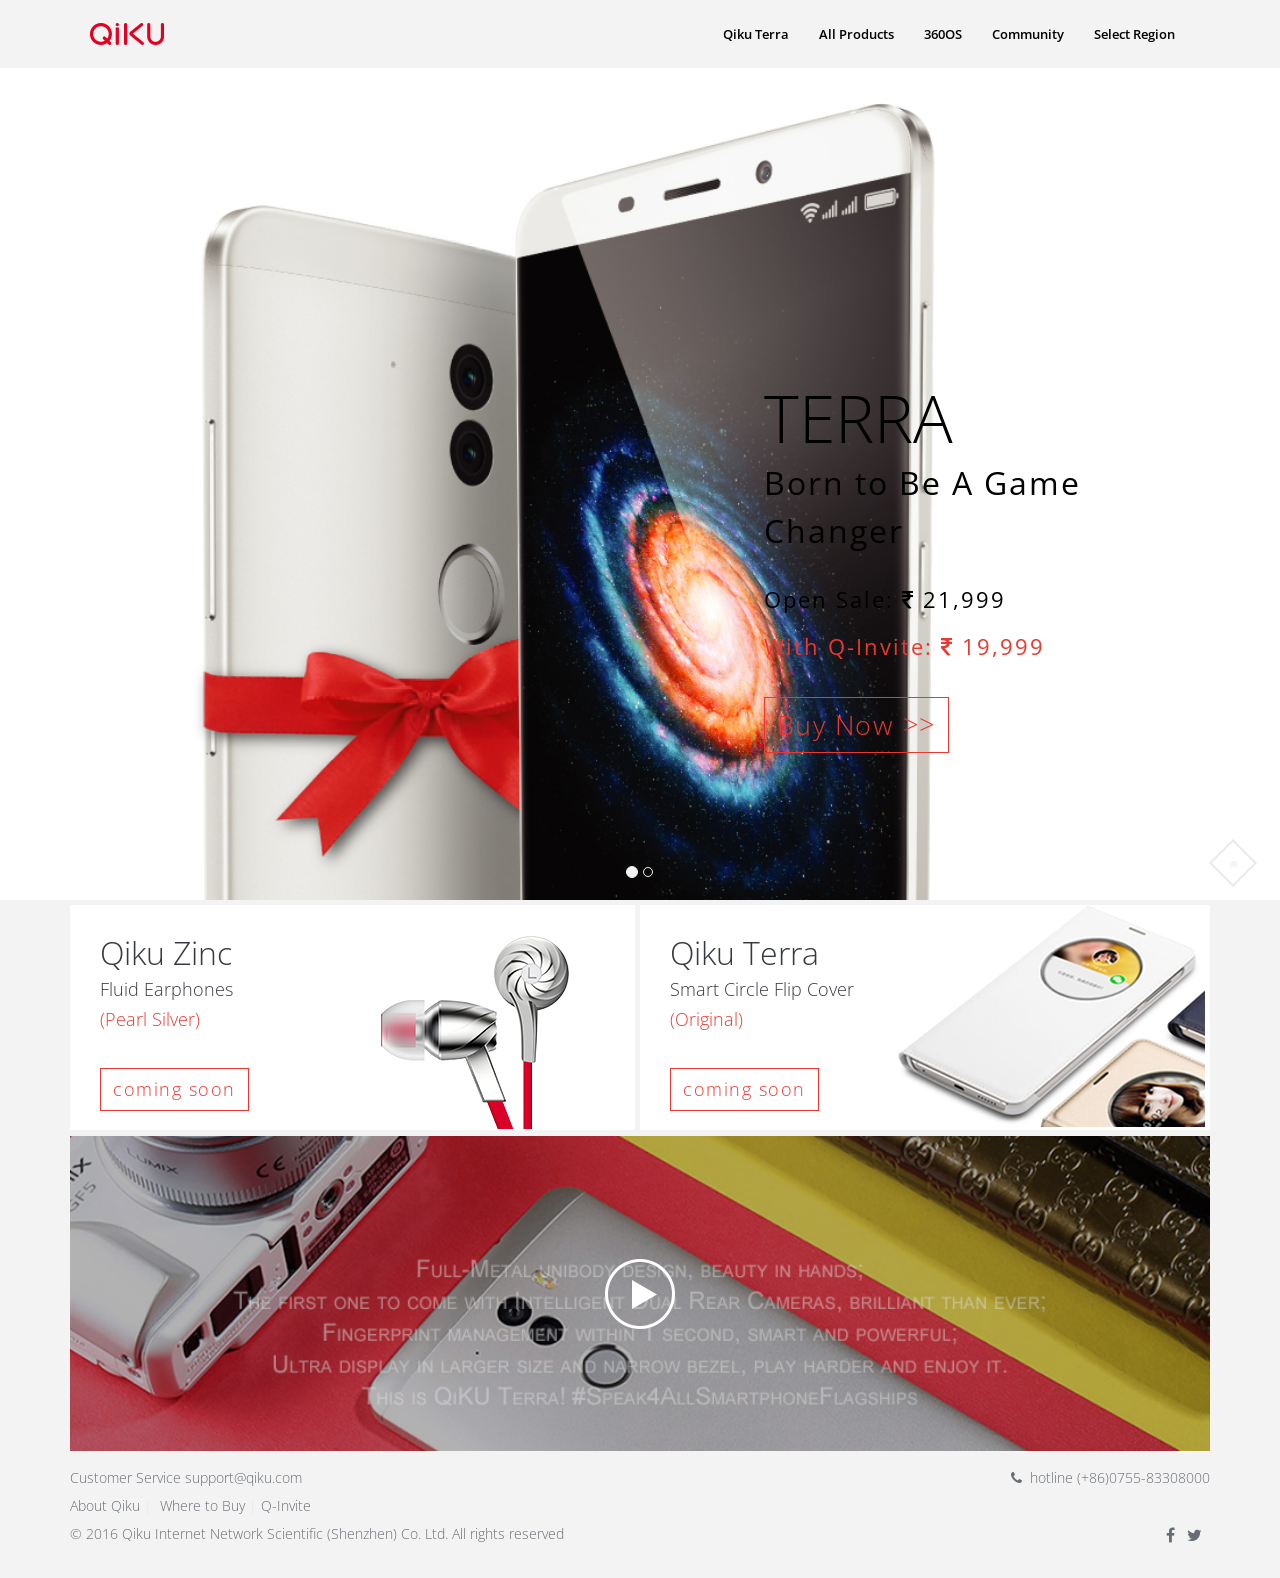
==== commit 946bce13: "text and nav changes" ====
--- a/index.html
+++ b/index.html
@@ -77,11 +77,14 @@
                             		<li><a href="https://forums.qiku.com" target="_blank">&nbsp;&nbsp;Forum&nbsp;&nbsp;</a></li>
                             	</ul>
                             </li>                        
-                            <li><a class="page-scroll">Global</a>
-                            	<ul>
-                            		<li><a href="http://www.qiku.com/index.html">中国</a></li>
-                                    <li><a href="http://www.qiku.com/ru/qikuterra.html">Россия</a></li>
-                            	</ul>
+                            <li><a class="page-scroll">Select Region</a>
+                                <ul class="map">
+                                    <li><a href="http://www.qiku.com/en"><img src="/img/english-map.png" style="margin-bottom:-6px;" />&nbsp;<span>English</span></a></li>
+                                    <li><a href="#"><img src="/img/chinese1-map.png" style="margin-bottom:-6px;" />&nbsp;<span>简体中文</span></a></li>
+                                    <li><a href="http://www.qiku.com/ru"><img src="/img/Россия-map.png" style="margin-bottom:-3px;" />&nbsp;<span>Россия</span></a></li>
+                                    <li><a href="http://www.qiku.com/in"><img src="/img/india-map.png" style="margin-bottom:-6px;" />&nbsp;<span>India&nbsp;&nbsp;</span></a></li>
+                                    <li><a href="http://www.qiku.com/hk"><img src="/img/chinese2-map.png" style="margin-bottom:-6px;" />&nbsp;<span>中国&nbsp;&nbsp;</span></a></li>
+                                </ul>
                             </li>
                         </ul>
                     </div><!-- /.navbar-collapse -->
--- a/style.css
+++ b/style.css
@@ -251,7 +251,7 @@
 /* sub menus */
 .navbar-nav > li >  ul > li > a {
 	padding: 24px 0;
-	margin-left: 15px;
+	margin-left: 10px;
     margin-right: 15px;
 	text-transform: none;
 	font-size: 13px;
@@ -270,6 +270,34 @@
 .navbar-nav > li >  ul > li {
 	display:block;
 	background:#E8382F;
+	text-align: center;
+    padding: 15px 0px;
+}
+.additional-bodered-nav {
+border:1px solid #E8382F;
+}
+/* navbar example for maps*/
+.navbar-nav > li >  ul > li > a {
+	padding: 24px 0;
+	margin-left: 10px;
+    margin-right: 15px;
+	text-transform: none;
+	font-size: 13px;
+	font-weight: 600;
+	color:#000;
+	text-decoration:none;
+}
+.navbar-nav > li >  ul.map  {
+	display:none;
+	position:absolute;
+	width:inherit;
+}
+.navbar-nav > li:hover >  ul  {
+	display:block;
+}
+.navbar-nav > li >  ul.map > li {
+	display:block;
+	background:#ffffff;
 	text-align: center;
     padding: 15px 0px;
 }
--- a/css/skin/cool-gray.css
+++ b/css/skin/cool-gray.css
@@ -21,6 +21,9 @@
 }
 .navbar-default .navbar-nav > li > ul > li > a:hover, .navbar-default .navbar-nav > li > ul > li > a:focus, .navbar-default .navbar-nav > li > ul > li >.active > a{
 	color: #fff !important;
+}
+.navbar-default .navbar-nav > li > ul.map > li > a:hover, .navbar-default .navbar-nav > li > ul.map > li > a:focus, .navbar-default .navbar-nav > li > ul.map > li >.active > a{
+	color: #000 !important;
 }
 
 .navbar-default.navbar-fixed-top.navbar-shrink .navbar-nav > li > a {
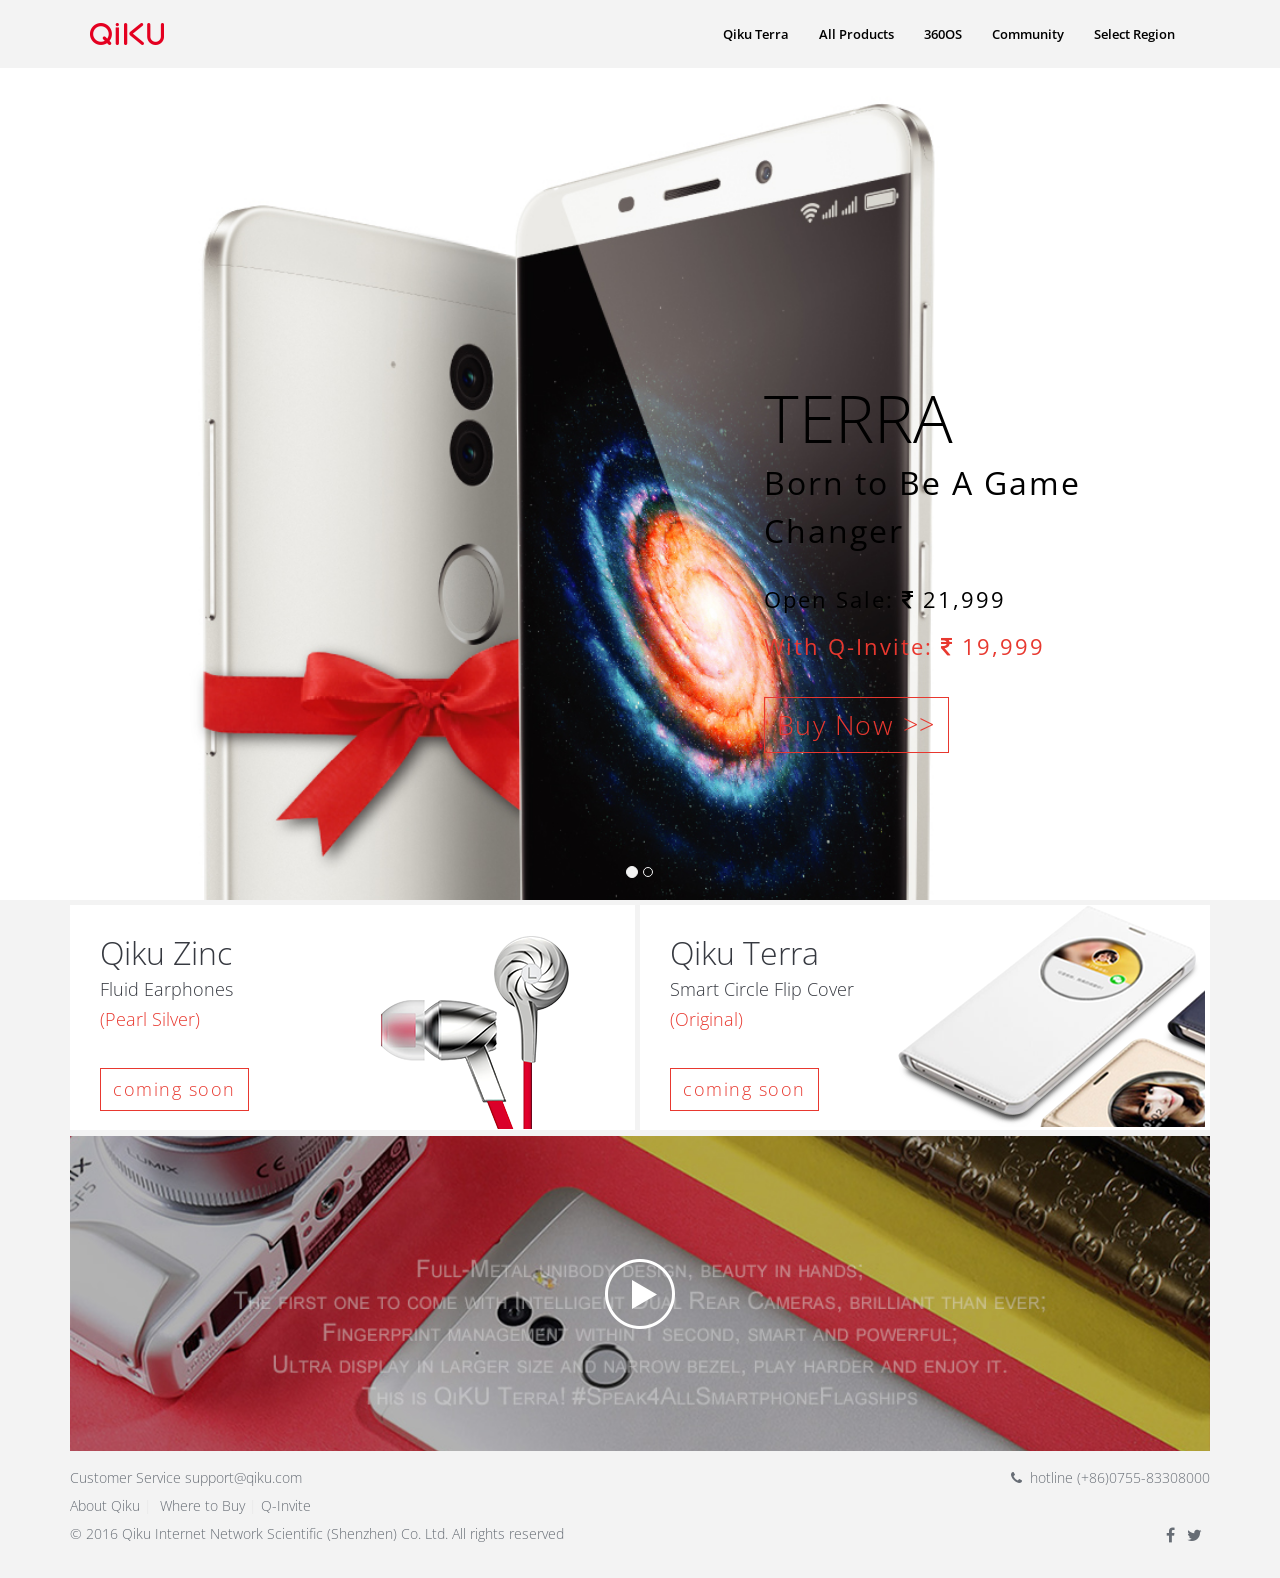
==== commit 17291a5e: "bug" ====
--- a/index.html
+++ b/index.html
@@ -79,11 +79,11 @@
                             </li>                        
                             <li><a class="page-scroll">Select Region</a>
                                 <ul class="map">
-                                    <li><a href="http://www.qiku.com/en"><img src="/img/english-map.png" style="margin-bottom:-6px;" />&nbsp;<span>English</span></a></li>
-                                    <li><a href="#"><img src="/img/chinese1-map.png" style="margin-bottom:-6px;" />&nbsp;<span>简体中文</span></a></li>
-                                    <li><a href="http://www.qiku.com/ru"><img src="/img/Россия-map.png" style="margin-bottom:-3px;" />&nbsp;<span>Россия</span></a></li>
-                                    <li><a href="http://www.qiku.com/in"><img src="/img/india-map.png" style="margin-bottom:-6px;" />&nbsp;<span>India&nbsp;&nbsp;</span></a></li>
-                                    <li><a href="http://www.qiku.com/hk"><img src="/img/chinese2-map.png" style="margin-bottom:-6px;" />&nbsp;<span>中国&nbsp;&nbsp;</span></a></li>
+                                    <li><a href="http://www.qiku.com/en"><img src="/in/img/english-map.png" style="margin-bottom:-6px;" />&nbsp;<span>English</span></a></li>
+                                    <li><a href="#"><img src="/in/img/chinese1-map.png" style="margin-bottom:-6px;" />&nbsp;<span>简体中文</span></a></li>
+                                    <li><a href="http://www.qiku.com/ru"><img src="/in/img/Россия-map.png" style="margin-bottom:-3px;" />&nbsp;<span>Россия</span></a></li>
+                                    <li><a href="http://www.qiku.com/in"><img src="/in/img/india-map.png" style="margin-bottom:-6px;" />&nbsp;<span>India&nbsp;&nbsp;</span></a></li>
+                                    <li><a href="http://www.qiku.com/hk"><img src="/in/img/chinese2-map.png" style="margin-bottom:-6px;" />&nbsp;<span>中国&nbsp;&nbsp;</span></a></li>
                                 </ul>
                             </li>
                         </ul>
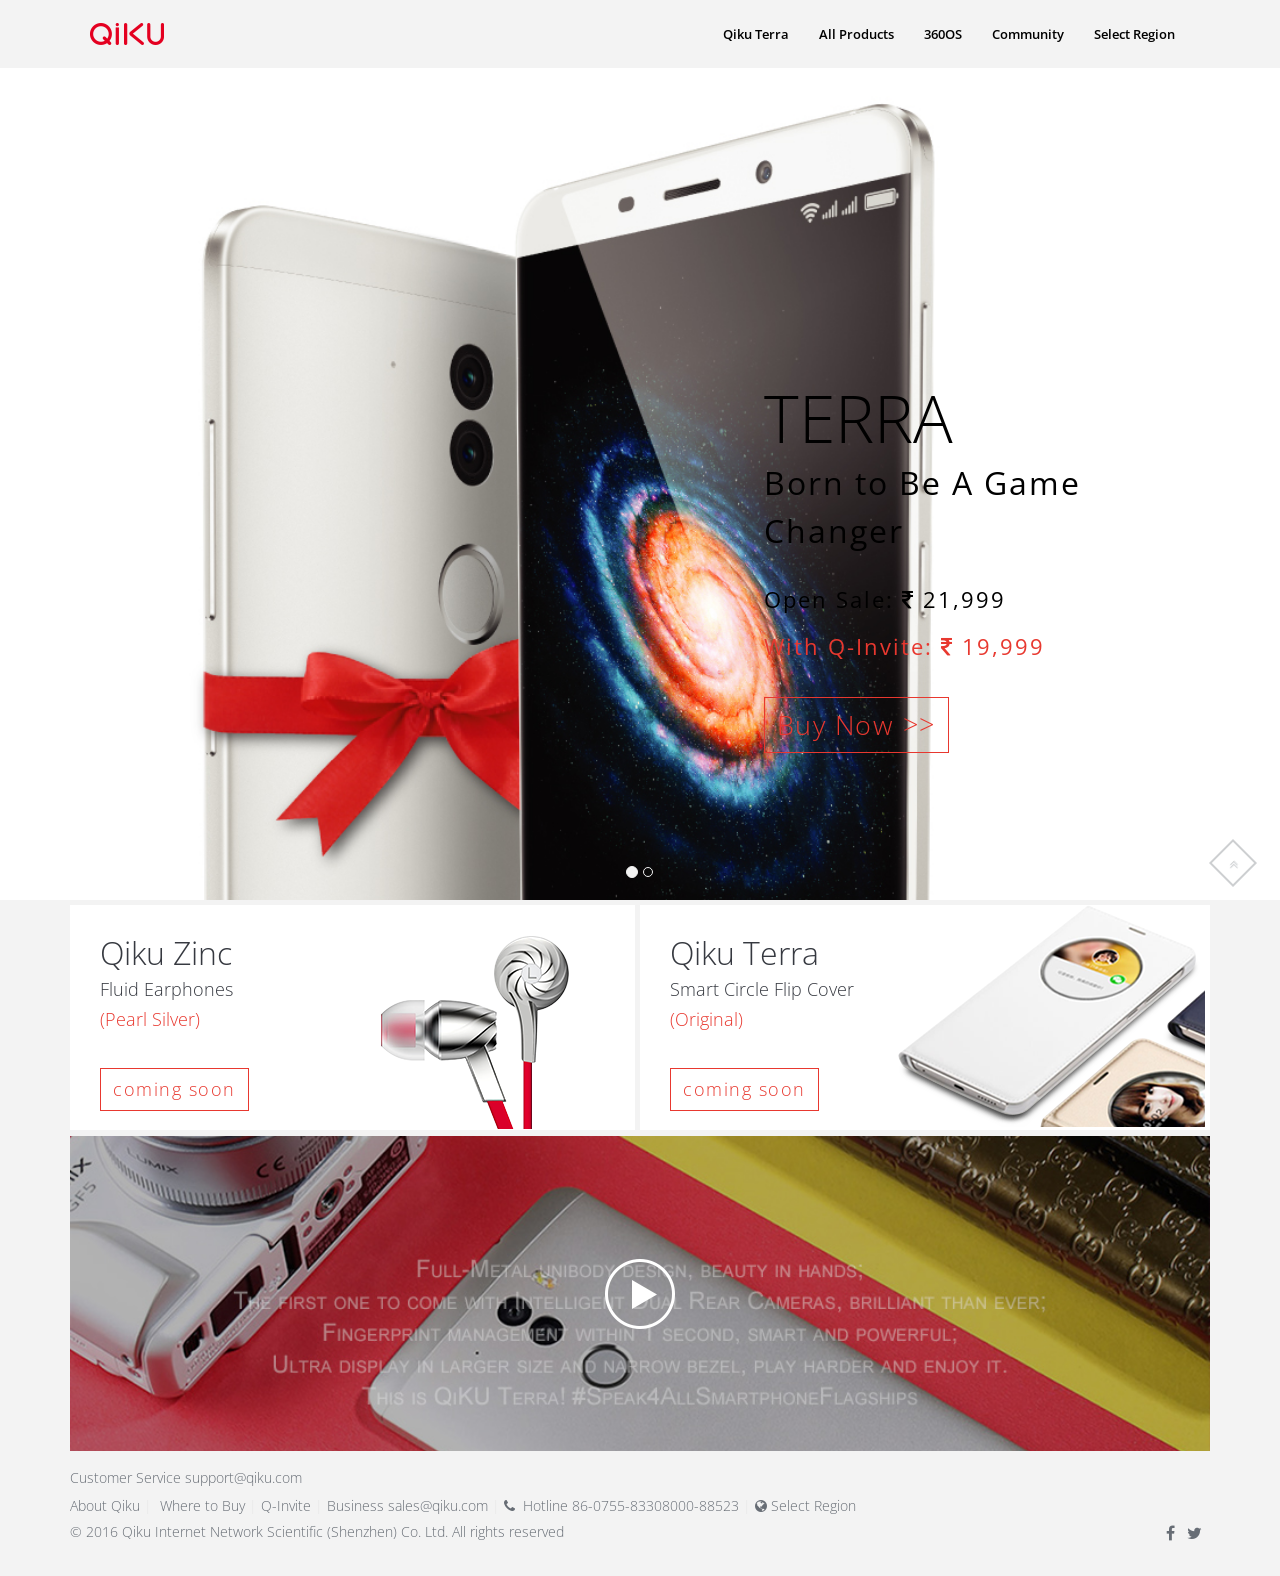
==== commit 99484367: "dis changes" ====
--- a/index.html
+++ b/index.html
@@ -80,7 +80,7 @@
                             <li><a class="page-scroll">Select Region</a>
                                 <ul class="map">
                                     <li><a href="http://www.qiku.com/en"><img src="/in/img/english-map.png" style="margin-bottom:-6px;" />&nbsp;<span>English</span></a></li>
-                                    <li><a href="#"><img src="/in/img/chinese1-map.png" style="margin-bottom:-6px;" />&nbsp;<span>简体中文</span></a></li>
+                                    <li><a href="#"><img src="/in/img/chinese1-map.png" style="margin-bottom:-6px;" />&nbsp;<span>香港</span></a></li>
                                     <li><a href="http://www.qiku.com/ru"><img src="/in/img/Россия-map.png" style="margin-bottom:-3px;" />&nbsp;<span>Россия</span></a></li>
                                     <li><a href="http://www.qiku.com/in"><img src="/in/img/india-map.png" style="margin-bottom:-6px;" />&nbsp;<span>India&nbsp;&nbsp;</span></a></li>
                                     <li><a href="http://www.qiku.com/hk"><img src="/in/img/chinese2-map.png" style="margin-bottom:-6px;" />&nbsp;<span>中国&nbsp;&nbsp;</span></a></li>
@@ -225,6 +225,31 @@
                 </div> <!-- /.container -->
             </div>
           </section>
+          <div id="myModal" class="modal fade" role="dialog" style="z-index: 9999;">
+  <div class="modal-dialog">
+
+    <!-- Modal content-->
+    <div class="modal-content">
+      <div class="modal-header" style="background-color:#eee">
+        <button type="button" class="close" data-dismiss="modal" style="font-size:35px;">&times;</button>
+        <h6 class="modal-title">Please select your country or region</h6>
+      </div>
+      <div class="modal-body" style="height:100px;">
+     <ul style="margin-top:30px;">
+     <li style="float:left;margin-left:5px;"><a href="#" style="padding:10px; background:#eee;text-decoration:none"><img src="/in/img/english-map.png" style="margin-bottom:-6px;" />&nbsp;<span>English</span></a></li>
+      <li style="float:left; margin-left:5px;"><a href="#" style="padding:10px; background:#eee;text-decoration:none"><img src="/in/img/chinese1-map.png" style="margin-bottom:-6px;" />&nbsp;<span>香港</span></a></li>
+     <li style="float:left; margin-left:5px;"><a href="http://www.qiku.com/ru/qikuterra.html" style="padding:10px; background:#eee;text-decoration:none"><img src="/in/img/Россия-map.png" style="margin-bottom:-6px;" />&nbsp;<span>Россия</span></a></li>
+     <li style="float:left; margin-left:5px;"><a href="#" style="padding:10px; background:#eee;text-decoration:none"><img src="/in/img/india-map.png" style="margin-bottom:-6px;" />&nbsp;<span>India&nbsp;&nbsp;</span></a></li>
+      <li style="float:left; margin-left:5px;"><a href="http://www.qiku.com/index.html" style="padding:10px; background:#eee;text-decoration:none"><img src="/in/img/chinese2-map.png" style="margin-bottom:-6px;" />&nbsp;<span>中国&nbsp;&nbsp;</span></a></li>
+ </ul>
+      </div>
+      <div class="modal-footer">
+       <!-- <button type="button" class="btn btn-default" data-dismiss="modal">Close</button> -->
+      </div>
+    </div>
+
+  </div>
+</div>
           <!-- End cta -->    
             <!-- Begin footer -->
             <footer class="text-off-white">
@@ -234,9 +259,9 @@
                     	<div class="row wow bounceInLeft" data-wow-delay="0.4s">
 
                             <div class="col-md-9 footer-text-color">Customer Service support@qiku.com</div>
-                            <div class="col-md-3 text-right footer-text-color text-align-centralize"><i class="fa fa-phone"></i>&nbsp;&nbsp;hotline (+86)0755-83308000</div>
+                            <!--<div class="col-md-3 text-right footer-text-color text-align-centralize"><i class="fa fa-phone"></i>&nbsp;&nbsp;hotline (+86)0755-83308000</div>-->
                             <div class="col-md-12 col-sm-12 col-xs-12"><br><a href="#" class="footer-hyperlink">About Qiku</a>&nbsp;|&nbsp;<a target="_blank" href="https://gadgets360.com/shop/qiku-q-terra-silver-16-gb-3235322d333938" class="footer-hyperlink">
-                            Where to Buy</a>&nbsp;|&nbsp;<a href="http://blog.qiku.com/index.php/2015/12/02/q-invites/" class="footer-hyperlink">Q-Invite</a><br><br></div>
+                            Where to Buy</a>&nbsp;|&nbsp;<a href="http://blog.qiku.com/index.php/2015/12/02/q-invites/" class="footer-hyperlink">Q-Invite</a>&nbsp;|&nbsp;<a href="#" class="footer-hyperlink">Business sales@qiku.com</a>&nbsp;|&nbsp;<a href="#" class="footer-hyperlink"><i class="fa fa-phone"></i>&nbsp;&nbsp;Hotline 86-0755-83308000-88523</a>&nbsp;|&nbsp;<a data-toggle="modal" data-target="#myModal" class="footer-hyperlink" style="cursor:pointer;"><i class="fa fa-globe"></i>&#160;Select Region</a><p style="line-height:12px;">&nbsp;</p></div>
                             <div class="col-md-9 footer-text-color">&copy; 2016 Qiku Internet Network Scientific (Shenzhen) Co. Ltd. All rights reserved</div>
                             <div class="col-md-3 text-right text-align-centralize"><a href="https://www.facebook.com/QikuIN/" target="_blank" class="footer-hyperlink"><i class="fa fa-facebook f_14"></i></a>&nbsp;&nbsp;
                             <!--<a href="" class="footer-hyperlink"><i class="fa fa-instagram f_14"></i></a>&nbsp;&nbsp;-->
--- a/style.css
+++ b/style.css
@@ -298,7 +298,7 @@
 .navbar-nav > li >  ul.map > li {
 	display:block;
 	background:#ffffff;
-	text-align: center;
+	text-align: left;
     padding: 15px 0px;
 }
 .additional-bodered-nav {
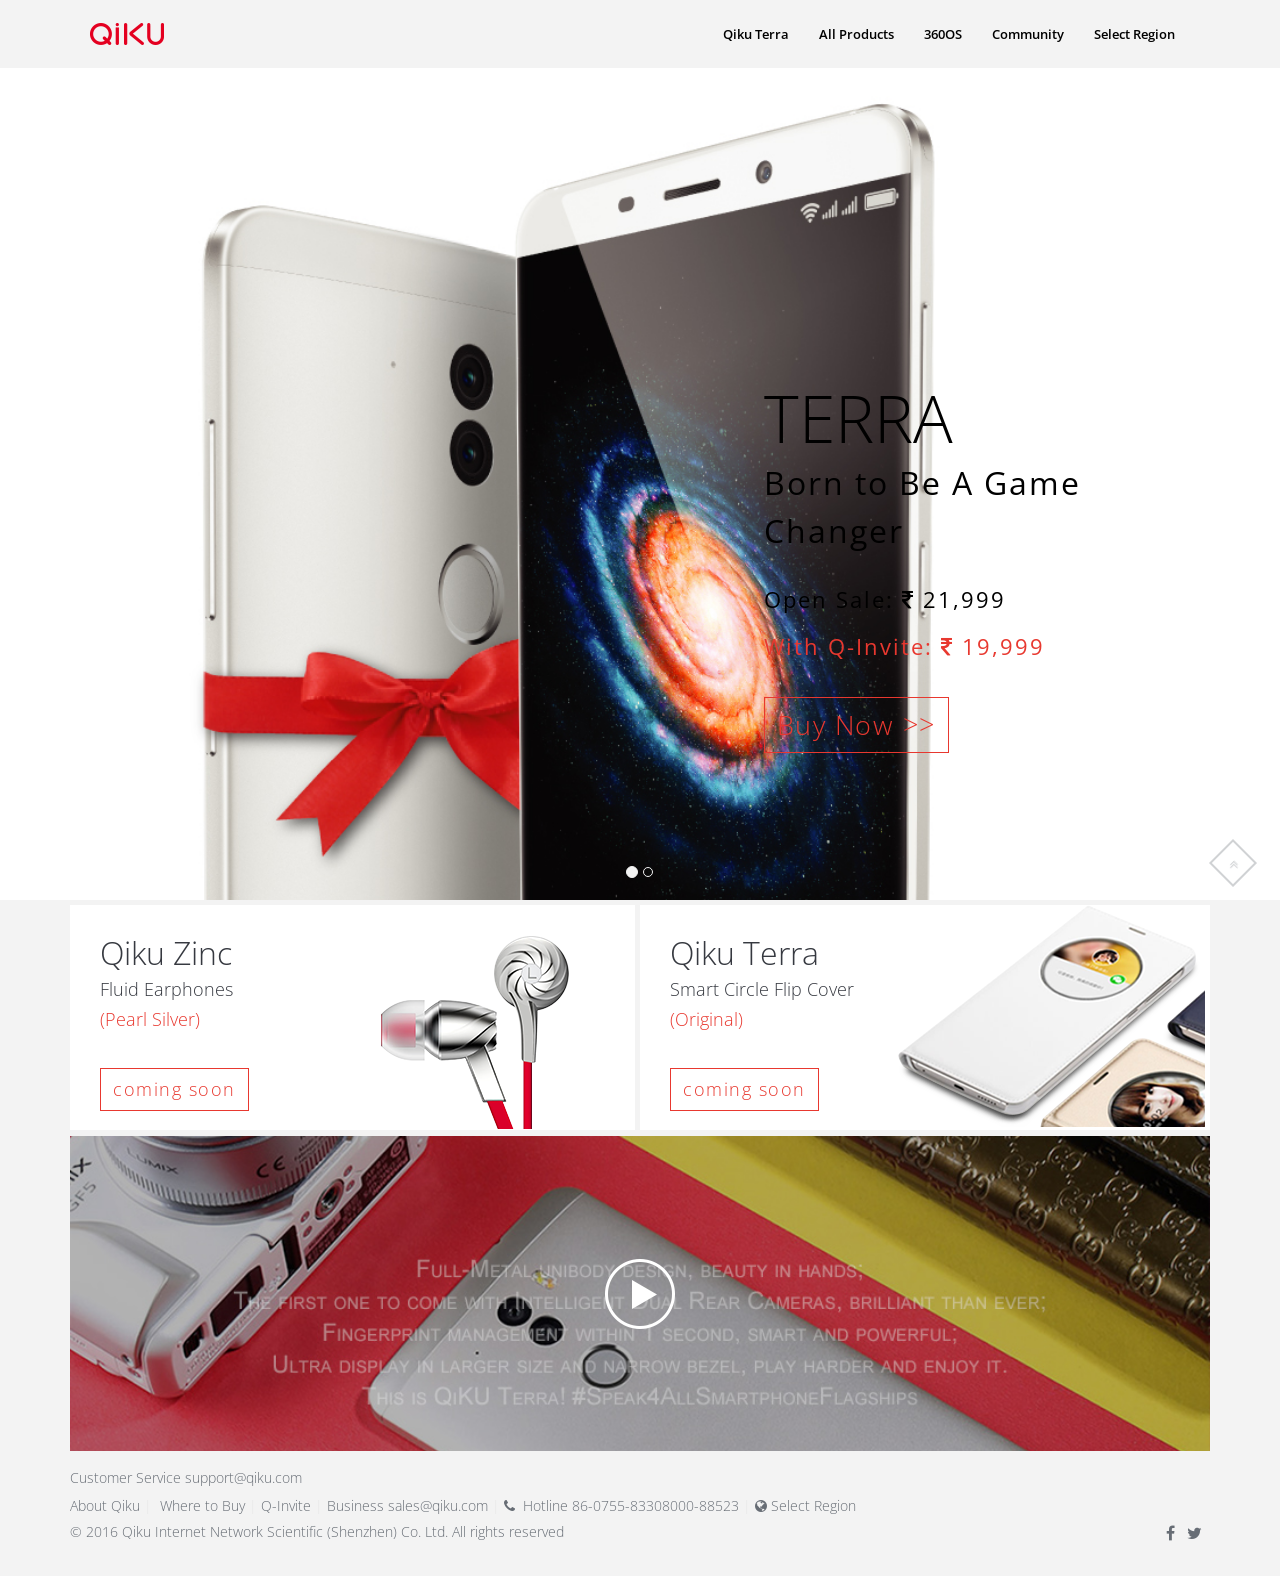
==== commit 1e903b4c: "links changed" ====
--- a/index.html
+++ b/index.html
@@ -236,10 +236,10 @@
       </div>
       <div class="modal-body" style="height:100px;">
      <ul style="margin-top:30px;">
-     <li style="float:left;margin-left:5px;"><a href="#" style="padding:10px; background:#eee;text-decoration:none"><img src="/in/img/english-map.png" style="margin-bottom:-6px;" />&nbsp;<span>English</span></a></li>
+     <li style="float:left;margin-left:5px;"><a href="http://www.qiku.com/en" style="padding:10px; background:#eee;text-decoration:none"><img src="/in/img/english-map.png" style="margin-bottom:-6px;" />&nbsp;<span>English</span></a></li>
       <li style="float:left; margin-left:5px;"><a href="#" style="padding:10px; background:#eee;text-decoration:none"><img src="/in/img/chinese1-map.png" style="margin-bottom:-6px;" />&nbsp;<span>香港</span></a></li>
-     <li style="float:left; margin-left:5px;"><a href="http://www.qiku.com/ru/qikuterra.html" style="padding:10px; background:#eee;text-decoration:none"><img src="/in/img/Россия-map.png" style="margin-bottom:-6px;" />&nbsp;<span>Россия</span></a></li>
-     <li style="float:left; margin-left:5px;"><a href="#" style="padding:10px; background:#eee;text-decoration:none"><img src="/in/img/india-map.png" style="margin-bottom:-6px;" />&nbsp;<span>India&nbsp;&nbsp;</span></a></li>
+     <li style="float:left; margin-left:5px;"><a href="http://www.qiku.com/ru" style="padding:10px; background:#eee;text-decoration:none"><img src="/in/img/Россия-map.png" style="margin-bottom:-6px;" />&nbsp;<span>Россия</span></a></li>
+     <li style="float:left; margin-left:5px;"><a href="http://www.qiku.com/in" style="padding:10px; background:#eee;text-decoration:none"><img src="/in/img/india-map.png" style="margin-bottom:-6px;" />&nbsp;<span>India&nbsp;&nbsp;</span></a></li>
       <li style="float:left; margin-left:5px;"><a href="http://www.qiku.com/index.html" style="padding:10px; background:#eee;text-decoration:none"><img src="/in/img/chinese2-map.png" style="margin-bottom:-6px;" />&nbsp;<span>中国&nbsp;&nbsp;</span></a></li>
  </ul>
       </div>
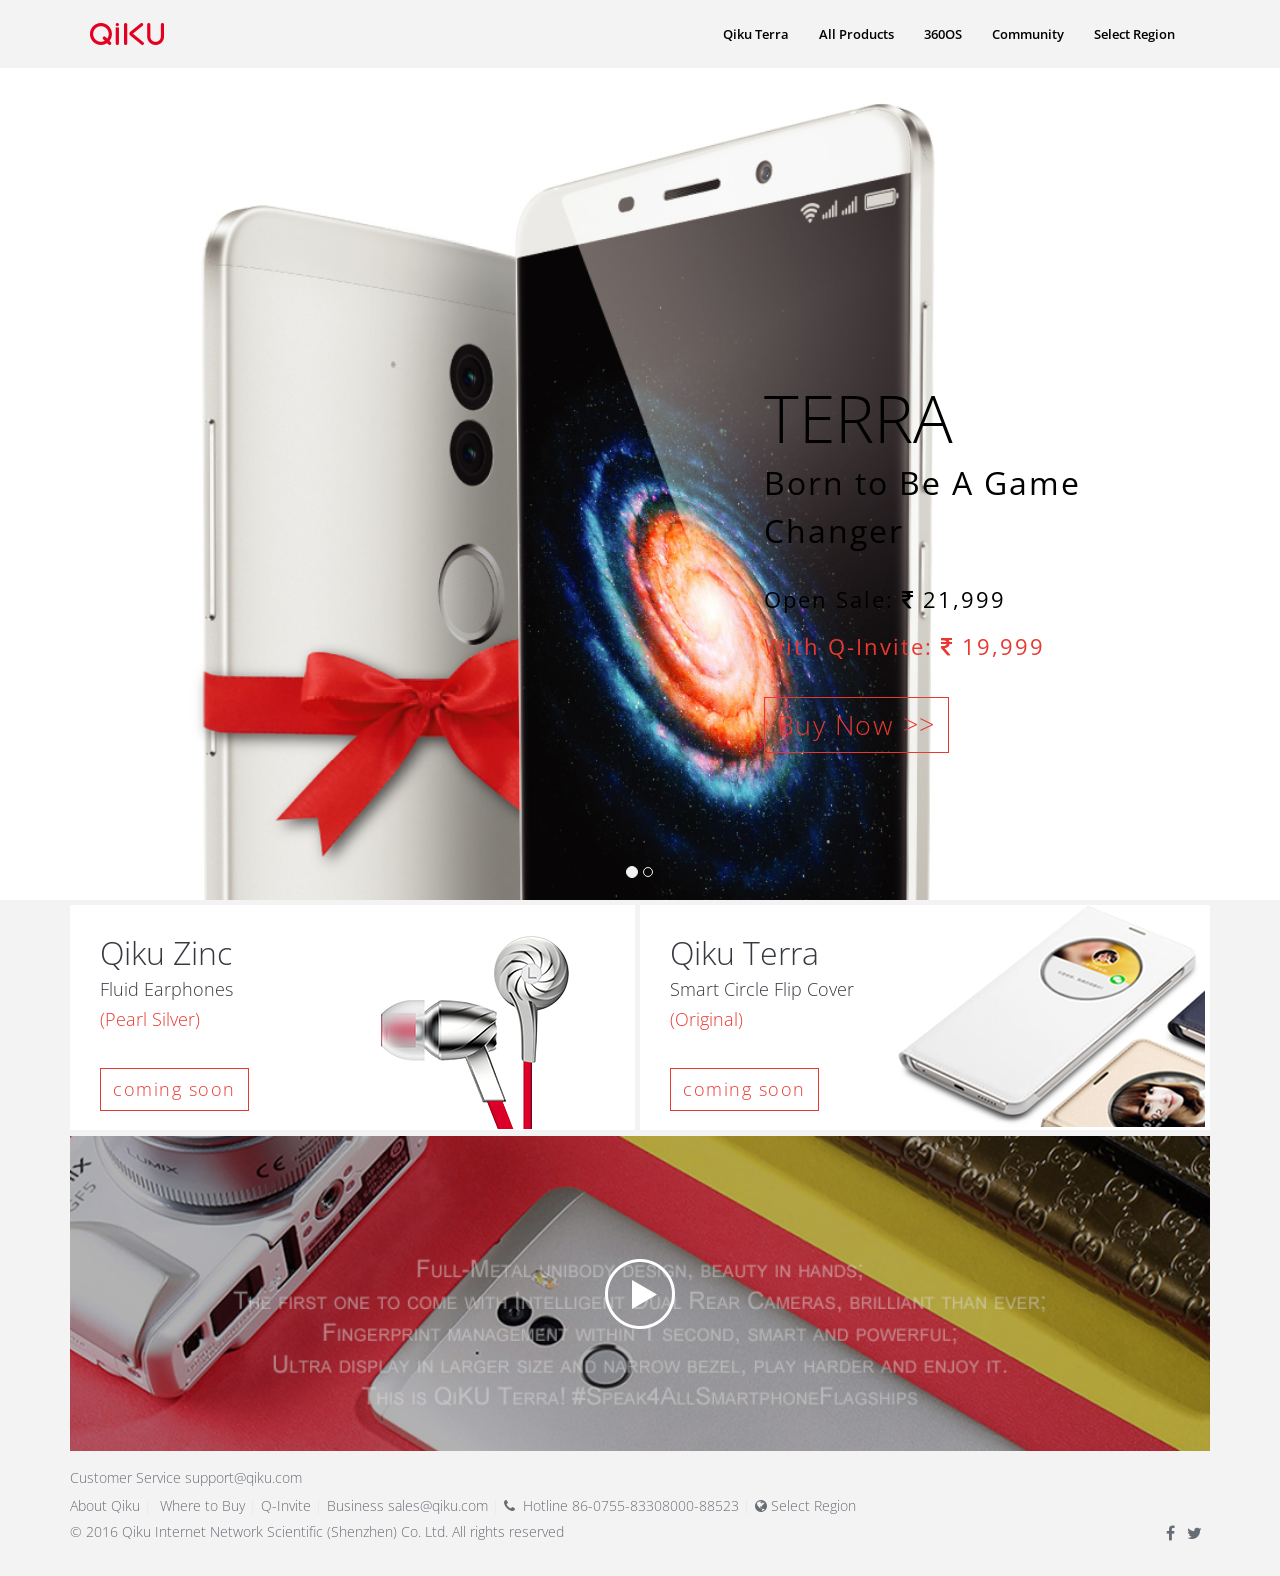
==== commit 6beebee1: "about qiku link updated" ====
--- a/index.html
+++ b/index.html
@@ -260,7 +260,7 @@
 
                             <div class="col-md-9 footer-text-color">Customer Service support@qiku.com</div>
                             <!--<div class="col-md-3 text-right footer-text-color text-align-centralize"><i class="fa fa-phone"></i>&nbsp;&nbsp;hotline (+86)0755-83308000</div>-->
-                            <div class="col-md-12 col-sm-12 col-xs-12"><br><a href="#" class="footer-hyperlink">About Qiku</a>&nbsp;|&nbsp;<a target="_blank" href="https://gadgets360.com/shop/qiku-q-terra-silver-16-gb-3235322d333938" class="footer-hyperlink">
+                            <div class="col-md-12 col-sm-12 col-xs-12"><br><a href="/in/about.html" class="footer-hyperlink">About Qiku</a>&nbsp;|&nbsp;<a target="_blank" href="https://gadgets360.com/shop/qiku-q-terra-silver-16-gb-3235322d333938" class="footer-hyperlink">
                             Where to Buy</a>&nbsp;|&nbsp;<a href="http://blog.qiku.com/index.php/2015/12/02/q-invites/" class="footer-hyperlink">Q-Invite</a>&nbsp;|&nbsp;<a href="#" class="footer-hyperlink">Business sales@qiku.com</a>&nbsp;|&nbsp;<a href="#" class="footer-hyperlink"><i class="fa fa-phone"></i>&nbsp;&nbsp;Hotline 86-0755-83308000-88523</a>&nbsp;|&nbsp;<a data-toggle="modal" data-target="#myModal" class="footer-hyperlink" style="cursor:pointer;"><i class="fa fa-globe"></i>&#160;Select Region</a><p style="line-height:12px;">&nbsp;</p></div>
                             <div class="col-md-9 footer-text-color">&copy; 2016 Qiku Internet Network Scientific (Shenzhen) Co. Ltd. All rights reserved</div>
                             <div class="col-md-3 text-right text-align-centralize"><a href="https://www.facebook.com/QikuIN/" target="_blank" class="footer-hyperlink"><i class="fa fa-facebook f_14"></i></a>&nbsp;&nbsp;
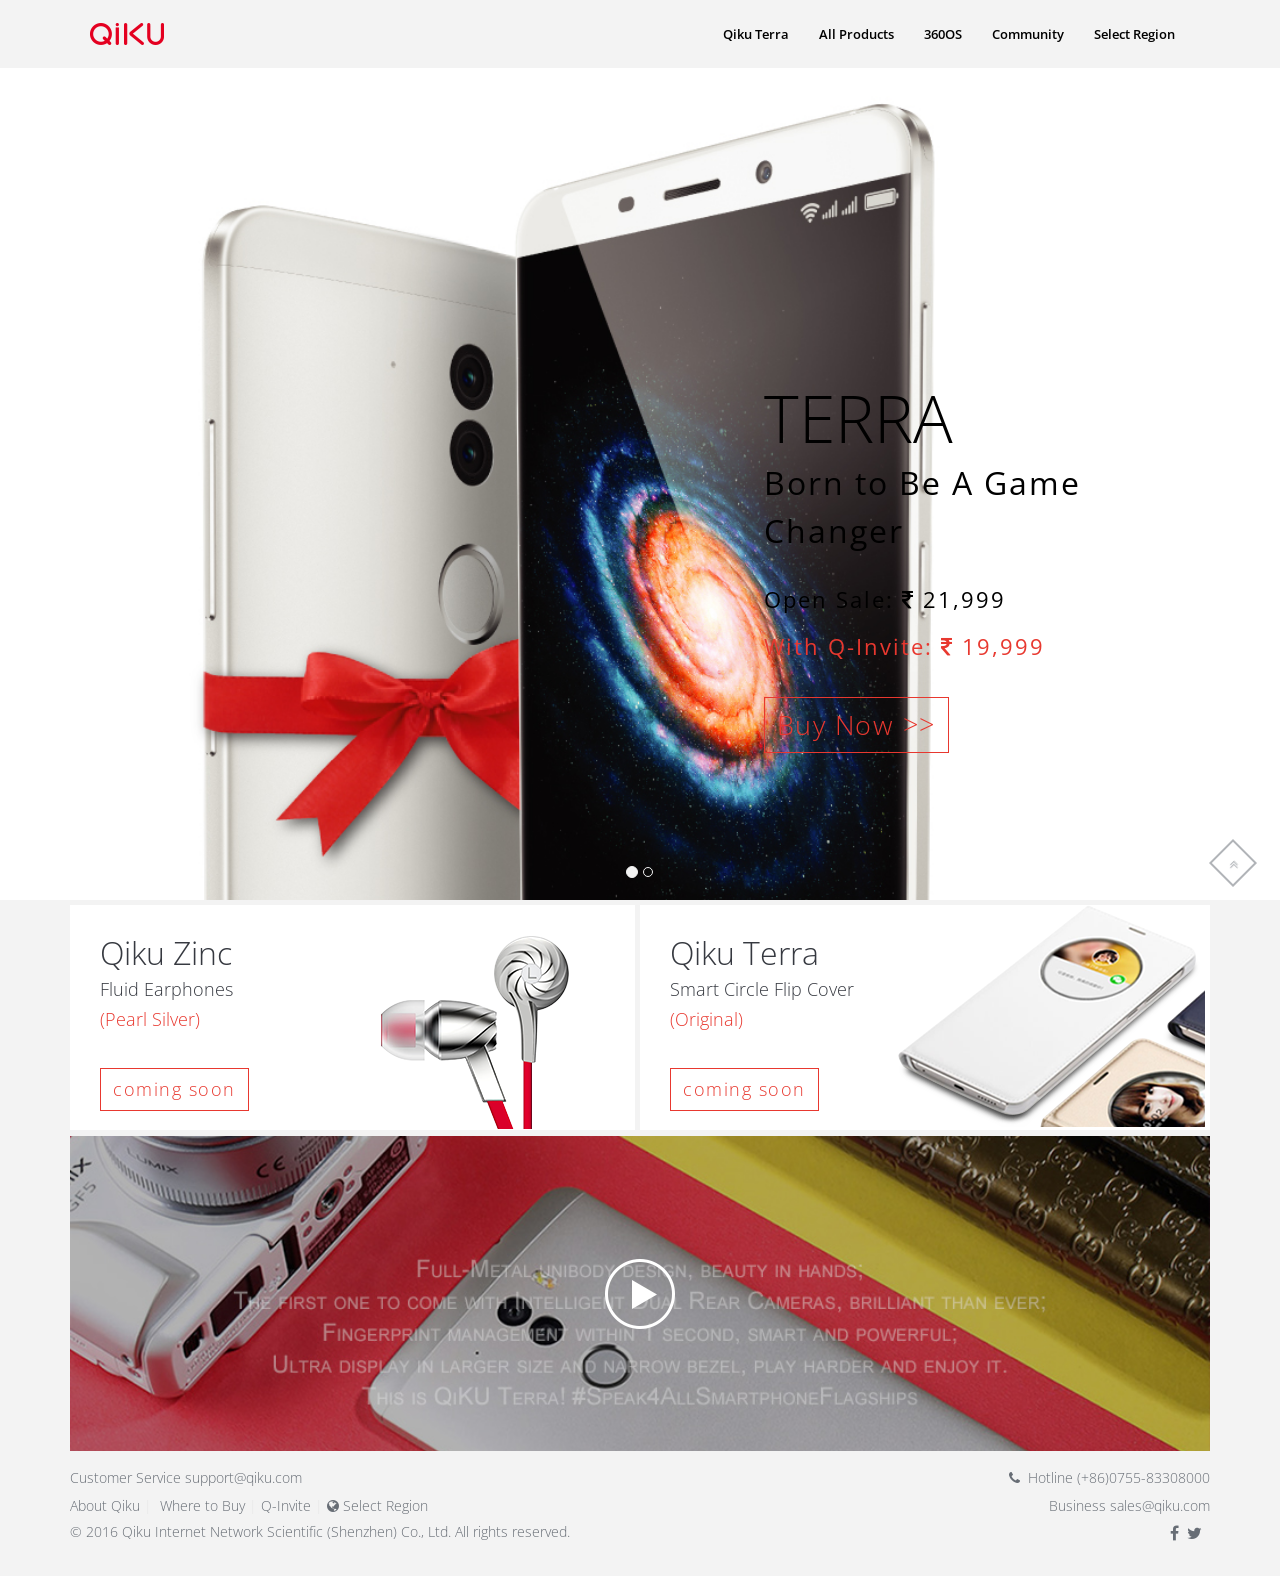
==== commit 363de550: "kb commit" ====
--- a/index.html
+++ b/index.html
@@ -80,10 +80,10 @@
                             <li><a class="page-scroll">Select Region</a>
                                 <ul class="map">
                                     <li><a href="http://www.qiku.com/en"><img src="/in/img/english-map.png" style="margin-bottom:-6px;" />&nbsp;<span>English</span></a></li>
-                                    <li><a href="#"><img src="/in/img/chinese1-map.png" style="margin-bottom:-6px;" />&nbsp;<span>香港</span></a></li>
+                                    <li><a href="http://qiku.com/hk"><img src="/in/img/chinese1-map.png" style="margin-bottom:-6px;" />&nbsp;<span>香港</span></a></li>
                                     <li><a href="http://www.qiku.com/ru"><img src="/in/img/Россия-map.png" style="margin-bottom:-3px;" />&nbsp;<span>Россия</span></a></li>
                                     <li><a href="http://www.qiku.com/in"><img src="/in/img/india-map.png" style="margin-bottom:-6px;" />&nbsp;<span>India&nbsp;&nbsp;</span></a></li>
-                                    <li><a href="http://www.qiku.com/hk"><img src="/in/img/chinese2-map.png" style="margin-bottom:-6px;" />&nbsp;<span>中国&nbsp;&nbsp;</span></a></li>
+                                    <li><a href="http://www.qiku.com/index.html"><img src="/in/img/chinese2-map.png" style="margin-bottom:-6px;" />&nbsp;<span>中国&nbsp;&nbsp;</span></a></li>
                                 </ul>
                             </li>
                         </ul>
@@ -255,17 +255,17 @@
             <footer class="text-off-white">
             
                 <div class="footer-top">
-                	<div class="container">
-                    	<div class="row wow bounceInLeft" data-wow-delay="0.4s">
+                    <div class="container">
+                        <div class="row wow bounceInLeft" data-wow-delay="0.4s">
 
                             <div class="col-md-9 footer-text-color">Customer Service support@qiku.com</div>
-                            <!--<div class="col-md-3 text-right footer-text-color text-align-centralize"><i class="fa fa-phone"></i>&nbsp;&nbsp;hotline (+86)0755-83308000</div>-->
-                            <div class="col-md-12 col-sm-12 col-xs-12"><br><a href="/in/about.html" class="footer-hyperlink">About Qiku</a>&nbsp;|&nbsp;<a target="_blank" href="https://gadgets360.com/shop/qiku-q-terra-silver-16-gb-3235322d333938" class="footer-hyperlink">
-                            Where to Buy</a>&nbsp;|&nbsp;<a href="http://blog.qiku.com/index.php/2015/12/02/q-invites/" class="footer-hyperlink">Q-Invite</a>&nbsp;|&nbsp;<a href="#" class="footer-hyperlink">Business sales@qiku.com</a>&nbsp;|&nbsp;<a href="#" class="footer-hyperlink"><i class="fa fa-phone"></i>&nbsp;&nbsp;Hotline 86-0755-83308000-88523</a>&nbsp;|&nbsp;<a data-toggle="modal" data-target="#myModal" class="footer-hyperlink" style="cursor:pointer;"><i class="fa fa-globe"></i>&#160;Select Region</a><p style="line-height:12px;">&nbsp;</p></div>
-                            <div class="col-md-9 footer-text-color">&copy; 2016 Qiku Internet Network Scientific (Shenzhen) Co. Ltd. All rights reserved</div>
-                            <div class="col-md-3 text-right text-align-centralize"><a href="https://www.facebook.com/QikuIN/" target="_blank" class="footer-hyperlink"><i class="fa fa-facebook f_14"></i></a>&nbsp;&nbsp;
+                            <div class="col-md-3 text-right footer-text-color text-align-centralize"><i class="fa fa-phone"></i>&nbsp;&nbsp;Hotline (+86)0755-83308000</div>
+                            <div class="col-md-9 col-sm-9 col-xs-9"><br><a href="/in/about.html" class="footer-hyperlink">About Qiku</a>&nbsp;|&nbsp;<a target="_blank" href="https://gadgets360.com/shop/qiku-q-terra-silver-16-gb-3235322d333938" class="footer-hyperlink">
+                            Where to Buy</a>&nbsp;|&nbsp;<a href="http://blog.qiku.com/index.php/2015/12/02/q-invites/" class="footer-hyperlink">Q-Invite</a>&nbsp;|&nbsp;<a data-toggle="modal" data-target="#myModal" class="footer-hyperlink" style="cursor:pointer;"><i class="fa fa-globe"></i>&#160;Select Region</a><p style="line-height:12px;">&nbsp;</p></div>
+                            <div class="col-md-3 text-right footer-text-color text-align-centralize"><br>Business sales@qiku.com</div>
+                            <div class="col-md-9 footer-text-color">&copy; 2016 Qiku Internet Network Scientific (Shenzhen) Co., Ltd. All rights reserved.</div>
                             <!--<a href="" class="footer-hyperlink"><i class="fa fa-instagram f_14"></i></a>&nbsp;&nbsp;-->
-                            <a href="https://twitter.com/qikuindia" target="_blank" class="footer-hyperlink"><i class="fa fa-twitter f_14"></i></a>&nbsp;&nbsp;
+                            <div class="col-md-3 text-right text-align-centralize"><a href="https://www.facebook.com/QikuIN/" target="_blank" class="footer-hyperlink"><i class="fa fa-facebook f_14"></i></a>&nbsp;&nbsp;<a href="https://twitter.com/qikuindia" target="_blank" class="footer-hyperlink"><i class="fa fa-twitter f_14"></i></a>&nbsp;&nbsp;</div>
                             <!--<a href="" class="footer-hyperlink"><i class="fa fa-google-plus f_14"></i></a> -->
                             </div>
                         </div> <!-- /.row -->
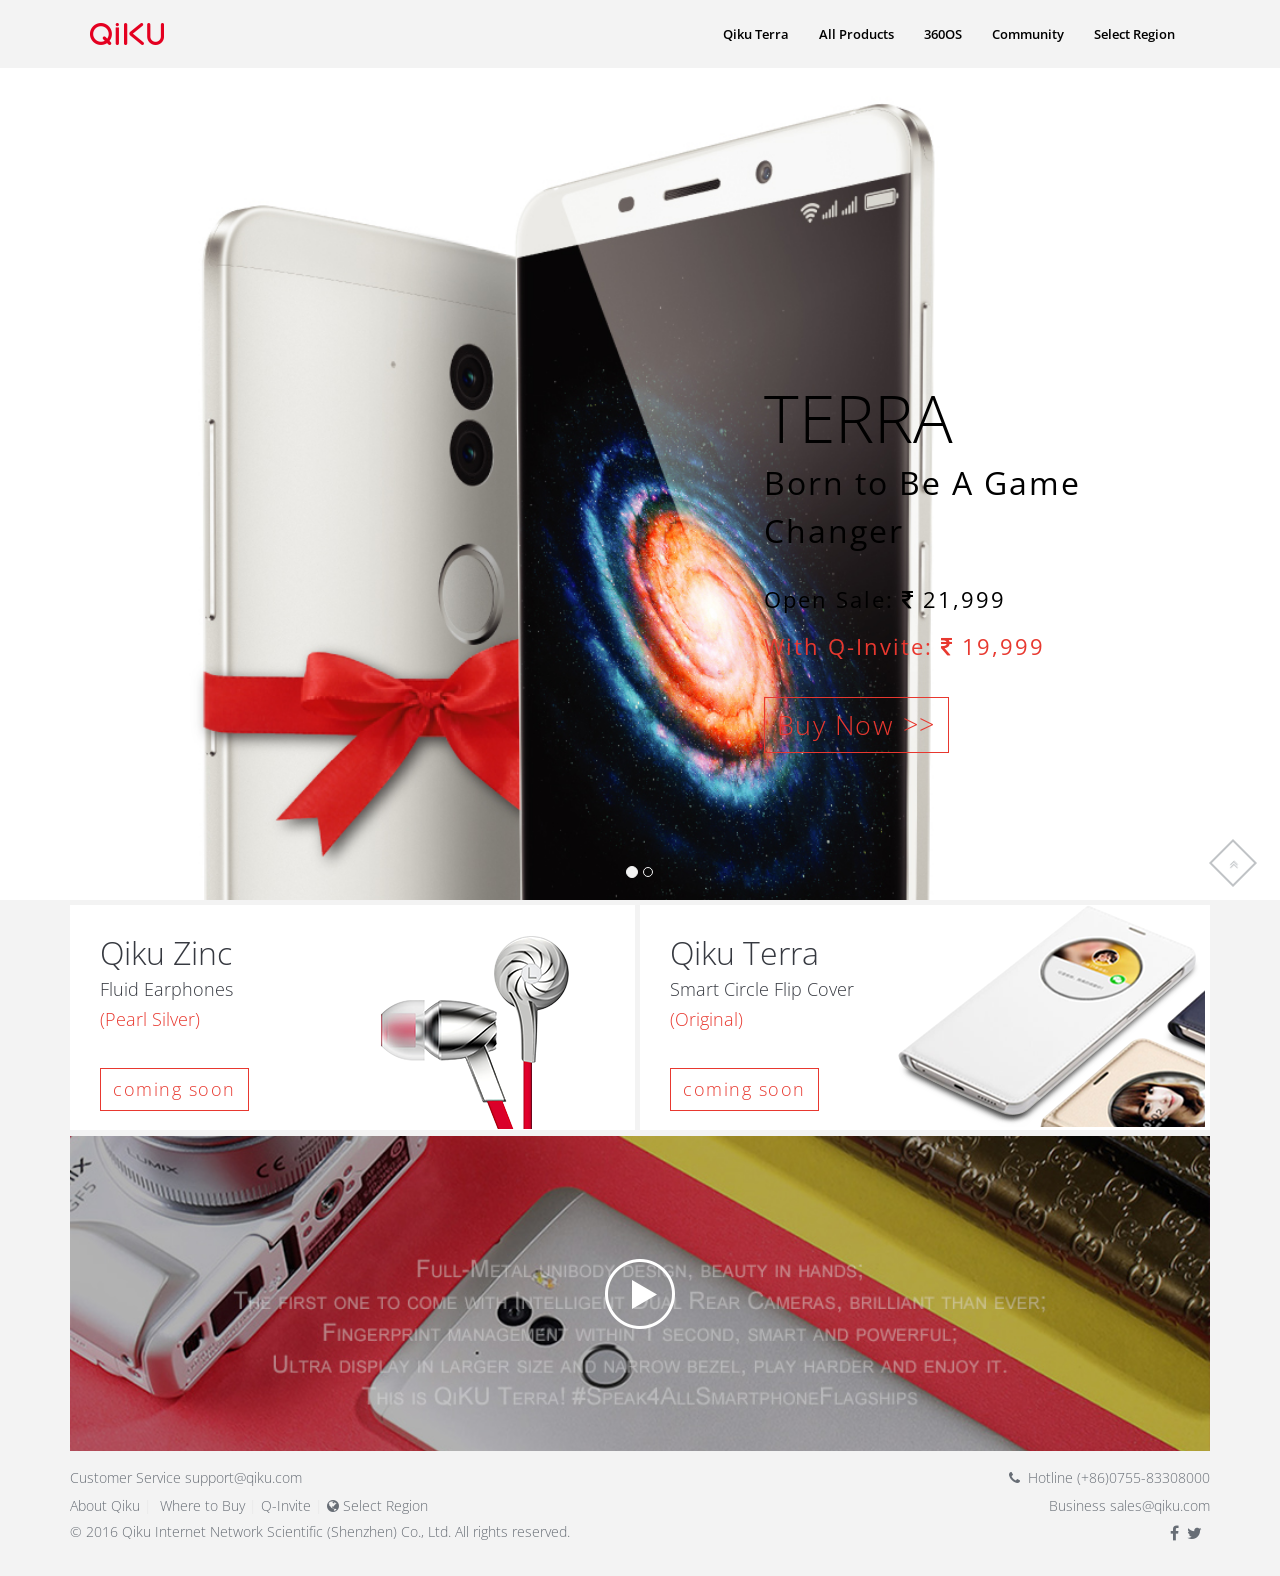
==== commit 3a6d5ec1: "links corrected" ====
--- a/index.html
+++ b/index.html
@@ -237,7 +237,7 @@
       <div class="modal-body" style="height:100px;">
      <ul style="margin-top:30px;">
      <li style="float:left;margin-left:5px;"><a href="http://www.qiku.com/en" style="padding:10px; background:#eee;text-decoration:none"><img src="/in/img/english-map.png" style="margin-bottom:-6px;" />&nbsp;<span>English</span></a></li>
-      <li style="float:left; margin-left:5px;"><a href="#" style="padding:10px; background:#eee;text-decoration:none"><img src="/in/img/chinese1-map.png" style="margin-bottom:-6px;" />&nbsp;<span>香港</span></a></li>
+      <li style="float:left; margin-left:5px;"><a href="http://www.qiku.com/hk" style="padding:10px; background:#eee;text-decoration:none"><img src="/in/img/chinese1-map.png" style="margin-bottom:-6px;" />&nbsp;<span>香港</span></a></li>
      <li style="float:left; margin-left:5px;"><a href="http://www.qiku.com/ru" style="padding:10px; background:#eee;text-decoration:none"><img src="/in/img/Россия-map.png" style="margin-bottom:-6px;" />&nbsp;<span>Россия</span></a></li>
      <li style="float:left; margin-left:5px;"><a href="http://www.qiku.com/in" style="padding:10px; background:#eee;text-decoration:none"><img src="/in/img/india-map.png" style="margin-bottom:-6px;" />&nbsp;<span>India&nbsp;&nbsp;</span></a></li>
       <li style="float:left; margin-left:5px;"><a href="http://www.qiku.com/index.html" style="padding:10px; background:#eee;text-decoration:none"><img src="/in/img/chinese2-map.png" style="margin-bottom:-6px;" />&nbsp;<span>中国&nbsp;&nbsp;</span></a></li>
